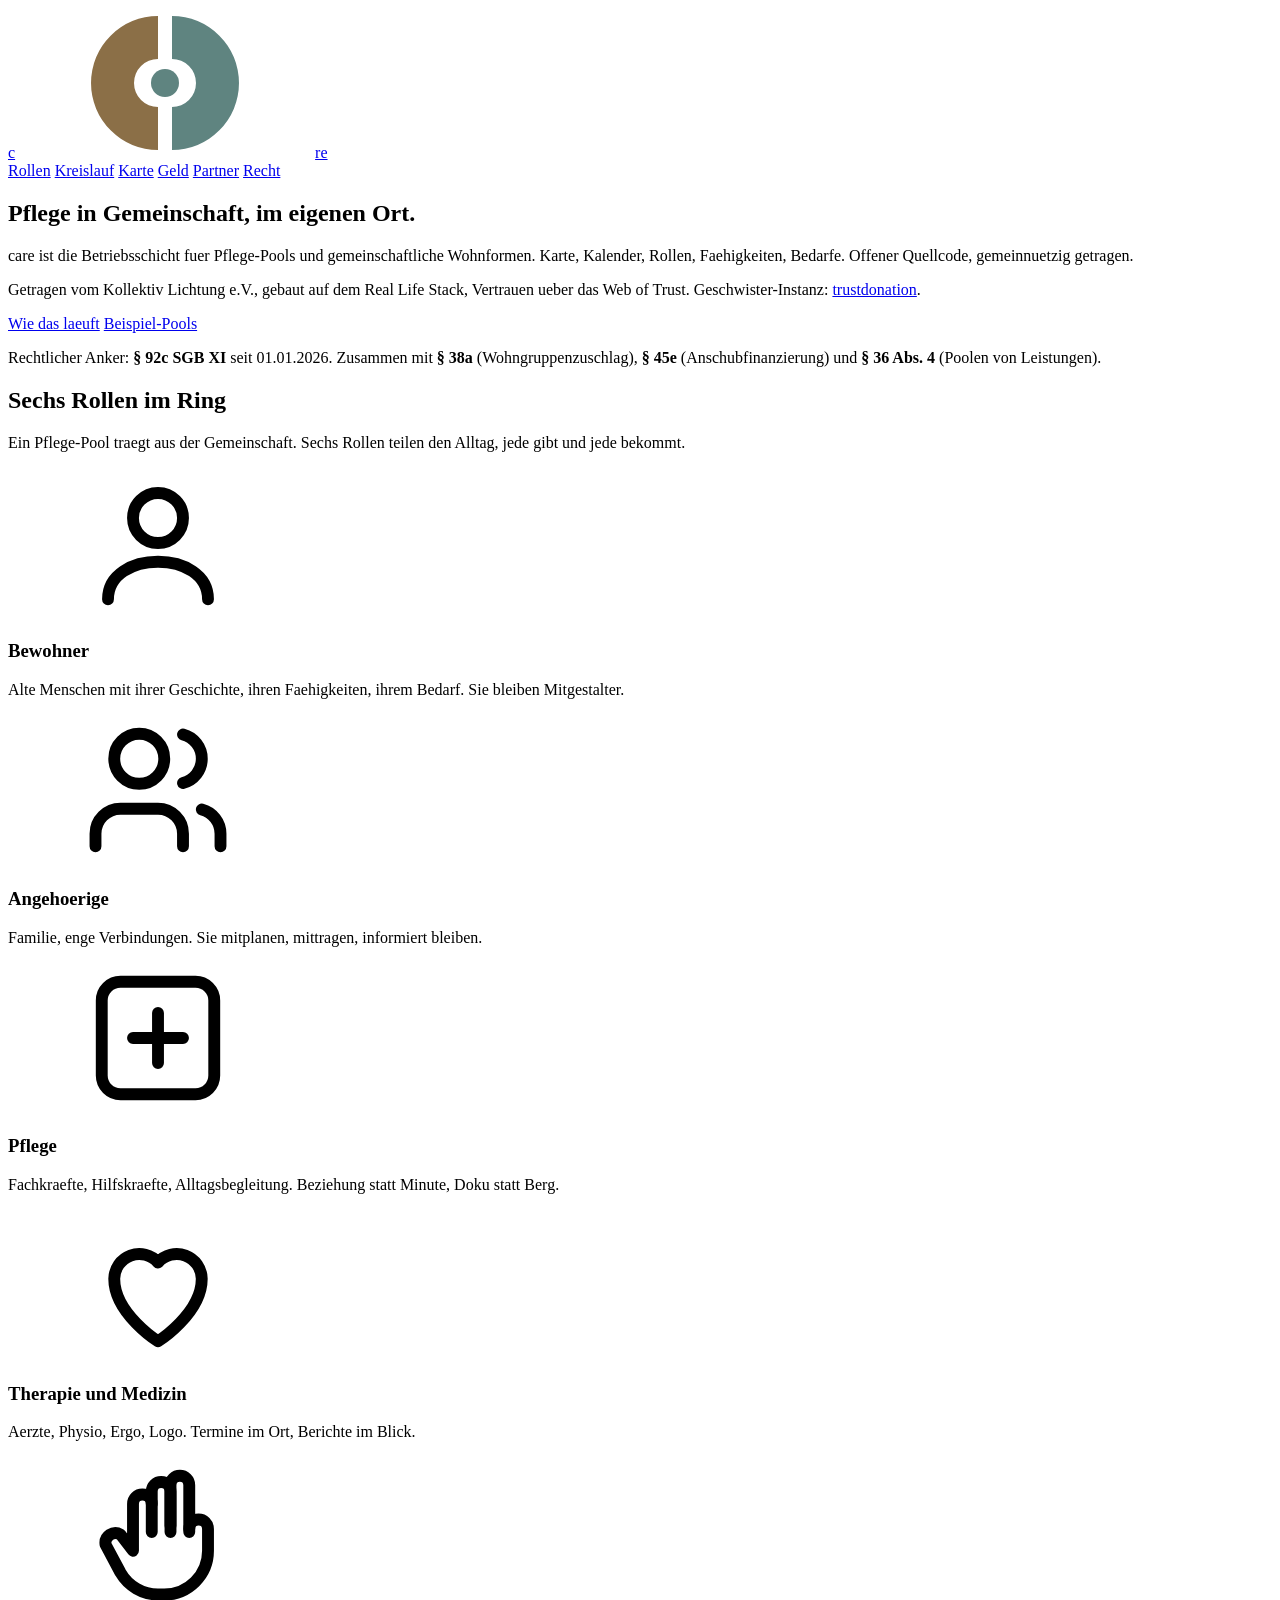
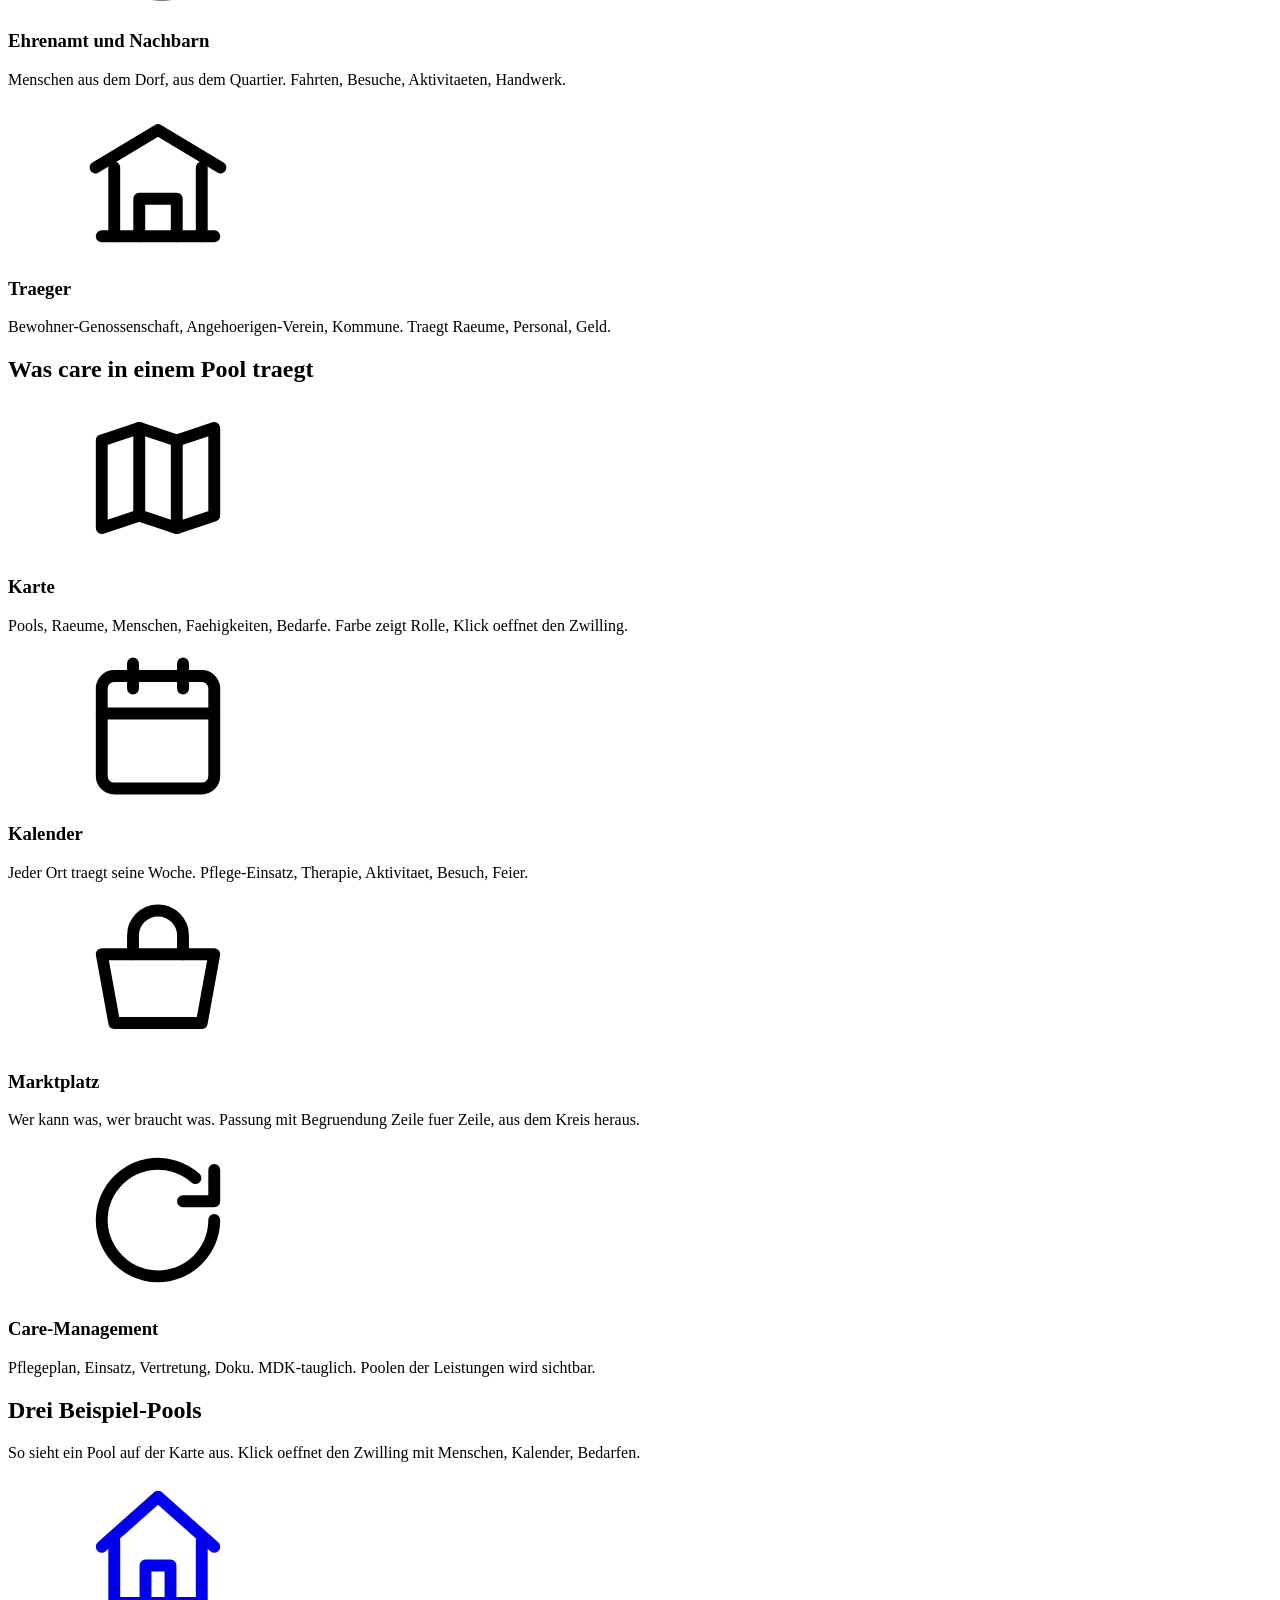
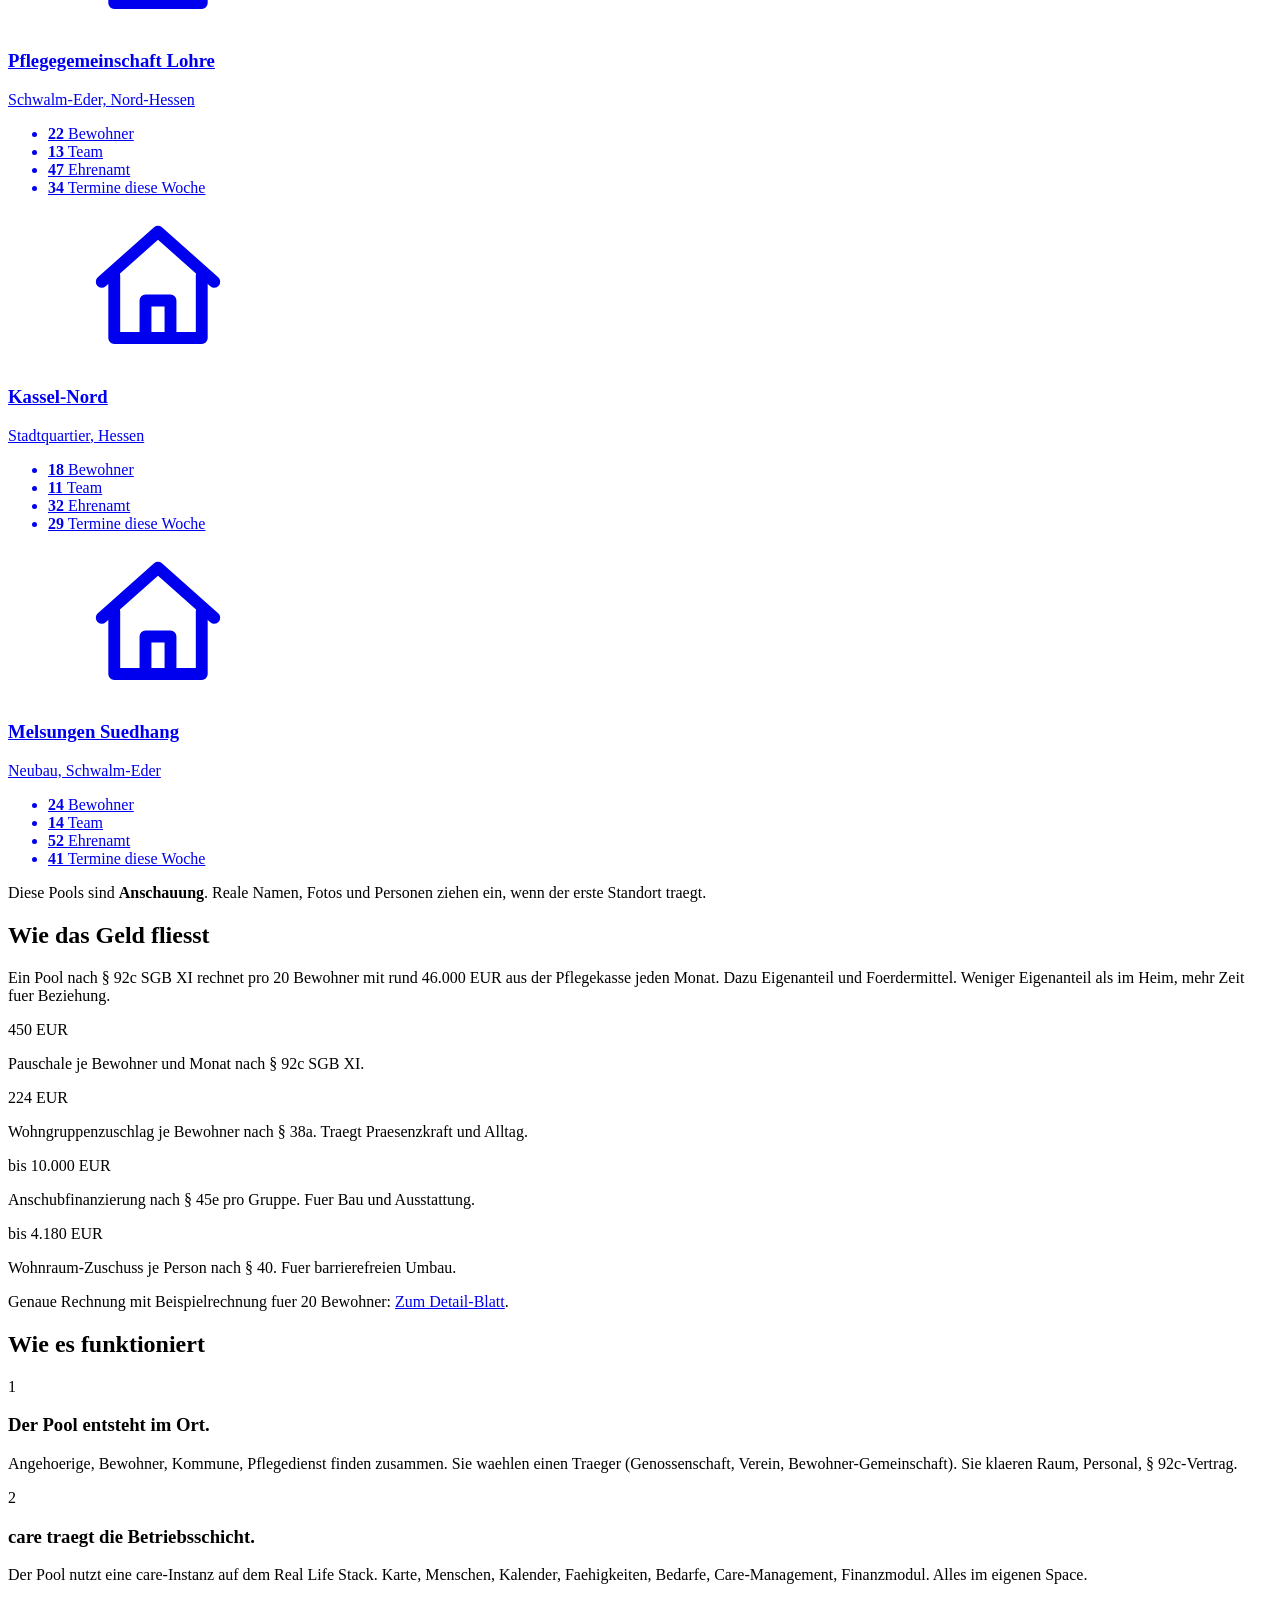
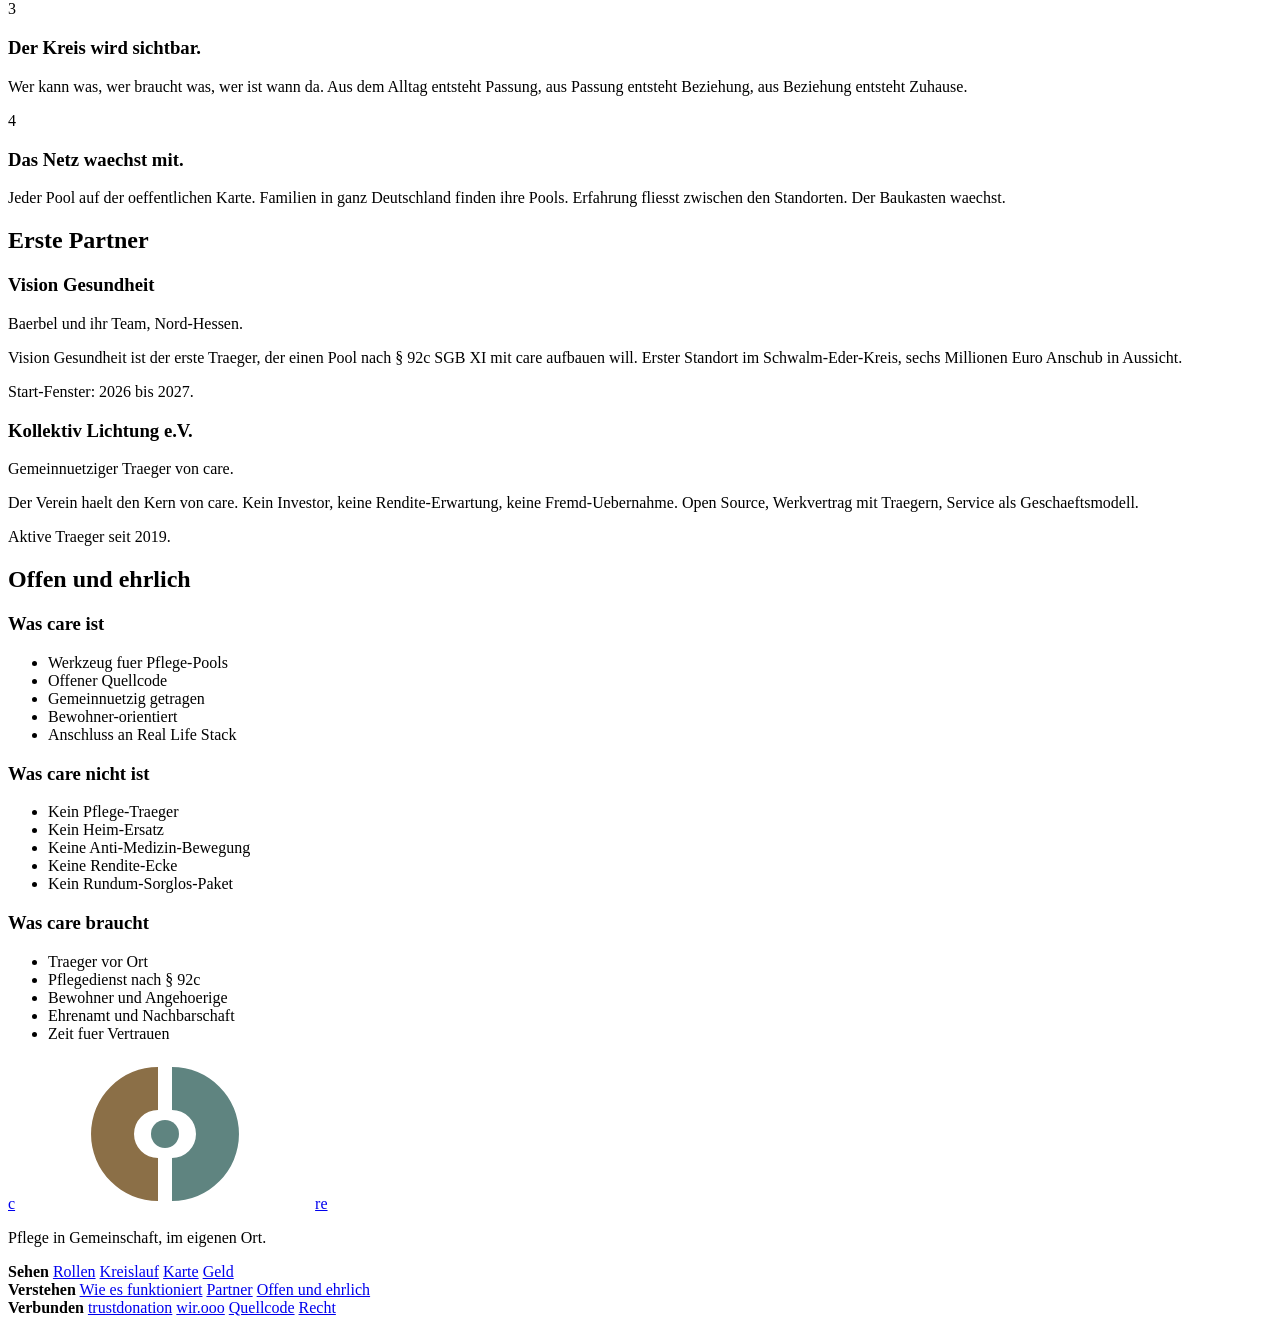
==== landing/index.html @ 4ef11a4c "care: Landing, Konzept-Anschluss, Docker-Setup fuer care.wir.ooo - Landing von trustdonation geklont" ====
<!doctype html>
<html lang="de">
<head>
<meta charset="utf-8">
<meta name="viewport" content="width=device-width, initial-scale=1">
<title>care — Pflege in Gemeinschaft, im eigenen Ort.</title>
<meta name="description" content="care ist die Betriebsschicht fuer Pflege-Pools und gemeinschaftliche Wohnformen. Karte, Kalender, Rollen, Faehigkeiten, Bedarfe. Offener Quellcode, gemeinnuetzig getragen.">
<link rel="icon" href="/branding/favicon.svg" type="image/svg+xml">
<link rel="stylesheet" href="/site.css">
<script>
  try {
    var w = localStorage.getItem("rls-theme")
    if (w === "dark" || w === "light") document.documentElement.dataset.theme = w
  } catch (e) {}
</script>
<meta property="og:type" content="website">
<meta property="og:locale" content="de_DE">
<meta property="og:url" content="https://care.wir.ooo">
<meta property="og:site_name" content="care">
<meta property="og:title" content="care — Pflege in Gemeinschaft, im eigenen Ort.">
<meta property="og:description" content="Die Betriebsschicht fuer Pflege-Pools und gemeinschaftliche Wohnformen. Getragen vom Kollektiv Lichtung e.V.">
<meta property="og:image" content="https://care.wir.ooo/og.png">
<meta name="twitter:card" content="summary_large_image">
</head>

<body data-seite="">

<svg width="0" height="0" style="position:absolute" aria-hidden="true">
  <defs>
    <symbol viewBox="0 0 150 150" id="signet">
      <path style="fill:var(--gruen,#8B6F47)" d="M 68 8 A 67 67 0 0 0 68 142 L 68 99 A 24 24 0 0 1 68 51 Z"></path>
      <path style="fill:var(--gold,#5F8480)" d="M 82 8 A 67 67 0 0 1 82 142 L 82 99 A 24 24 0 0 0 82 51 Z"></path>
      <circle style="fill:var(--gold,#5F8480)" cx="75" cy="75" r="14"></circle>
    </symbol>
    <symbol viewBox="0 0 24 24" id="i-haus" fill="none" stroke="currentColor" stroke-width="1.9" stroke-linecap="round" stroke-linejoin="round"><path d="m3 11 9-8 9 8"></path><path d="M5 10v10h14V10"></path><path d="M10 20v-6h4v6"></path></symbol>
    <symbol viewBox="0 0 24 24" id="i-bewohner" fill="none" stroke="currentColor" stroke-width="1.9" stroke-linecap="round" stroke-linejoin="round"><circle cx="12" cy="8" r="4"></circle><path d="M4 21c0-4 4-6 8-6s8 2 8 6"></path></symbol>
    <symbol viewBox="0 0 24 24" id="i-angehoerige" fill="none" stroke="currentColor" stroke-width="1.9" stroke-linecap="round" stroke-linejoin="round"><path d="M16 21v-2a4 4 0 0 0-4-4H6a4 4 0 0 0-4 4v2"></path><circle cx="9" cy="7" r="4"></circle><path d="M22 21v-2a4 4 0 0 0-3-3.87"></path><path d="M16 3.13a4 4 0 0 1 0 7.75"></path></symbol>
    <symbol viewBox="0 0 24 24" id="i-pflege" fill="none" stroke="currentColor" stroke-width="1.9" stroke-linecap="round" stroke-linejoin="round"><path d="M12 8v8M8 12h8"></path><rect x="3" y="3" width="18" height="18" rx="3"></rect></symbol>
    <symbol viewBox="0 0 24 24" id="i-therapie" fill="none" stroke="currentColor" stroke-width="1.9" stroke-linecap="round" stroke-linejoin="round"><path d="M12 21s-7-4.4-7-10a4 4 0 0 1 7-2.6A4 4 0 0 1 19 11c0 5.6-7 10-7 10z"></path></symbol>
    <symbol viewBox="0 0 24 24" id="i-ehrenamt" fill="none" stroke="currentColor" stroke-width="1.9" stroke-linecap="round" stroke-linejoin="round"><path d="M11 12V5.5a1.5 1.5 0 0 1 3 0V12"></path><path d="M14 11V4.5a1.5 1.5 0 0 1 3 0V12"></path><path d="M17 11.5a1.5 1.5 0 0 1 3 0V15a7 7 0 0 1-7 7h-1a7 7 0 0 1-6-3.5L3.6 14A1.6 1.6 0 0 1 6 12.4l2 2.6V7.5a1.5 1.5 0 0 1 3 0"></path></symbol>
    <symbol viewBox="0 0 24 24" id="i-traeger" fill="none" stroke="currentColor" stroke-width="1.9" stroke-linecap="round" stroke-linejoin="round"><path d="M3 21h18"></path><path d="M5 21V10M19 21V10M9 21v-6h6v6"></path><path d="m2 10 10-6 10 6"></path></symbol>
    <symbol viewBox="0 0 24 24" id="i-karte" fill="none" stroke="currentColor" stroke-width="1.9" stroke-linecap="round" stroke-linejoin="round"><path d="M9 4 3 6v14l6-2 6 2 6-2V4l-6 2z"></path><path d="M9 4v14M15 6v14"></path></symbol>
    <symbol viewBox="0 0 24 24" id="i-kalender" fill="none" stroke="currentColor" stroke-width="1.9" stroke-linecap="round" stroke-linejoin="round"><rect x="3" y="4" width="18" height="18" rx="2"></rect><path d="M16 2v4M8 2v4M3 10h18"></path></symbol>
    <symbol viewBox="0 0 24 24" id="i-markt" fill="none" stroke="currentColor" stroke-width="1.9" stroke-linecap="round" stroke-linejoin="round"><path d="M3 9h18l-2 11H5z"></path><path d="M8 9V6a4 4 0 0 1 8 0v3"></path></symbol>
    <symbol viewBox="0 0 24 24" id="i-kreis" fill="none" stroke="currentColor" stroke-width="1.9" stroke-linecap="round" stroke-linejoin="round"><path d="M21 12a9 9 0 1 1-3-6.7"></path><path d="M21 4v5h-5"></path></symbol>
    <symbol viewBox="0 0 24 24" id="i-git" fill="none" stroke="currentColor" stroke-width="1.9" stroke-linecap="round" stroke-linejoin="round"><circle cx="18" cy="18" r="3"></circle><circle cx="6" cy="6" r="3"></circle><path d="M6 21V9a9 9 0 0 0 9 9"></path></symbol>
    <symbol viewBox="0 0 24 24" id="i-info" fill="none" stroke="currentColor" stroke-width="1.9" stroke-linecap="round" stroke-linejoin="round"><circle cx="12" cy="12" r="10"></circle><path d="M12 16v-4M12 8h.01"></path></symbol>
    <symbol viewBox="0 0 24 24" id="i-check" fill="none" stroke="currentColor" stroke-width="2.4" stroke-linecap="round" stroke-linejoin="round"><path d="m5 12 5 5L20 7"></path></symbol>
    <symbol viewBox="0 0 24 24" id="i-caret" fill="none" stroke="currentColor" stroke-width="2.4" stroke-linecap="round" stroke-linejoin="round"><path d="m6 9 6 6 6-6"></path></symbol>
  </defs>
</svg>

<div class="nav">
  <div class="wrap nav-inner">
    <a class="brand" href="/" aria-label="care">c<svg class="signet" aria-hidden="true"><use href="#signet"></use></svg>re</a>
    <nav class="nav-links" aria-label="Hauptnavigation">
      <a href="#rollen">Rollen</a>
      <a href="/kreislauf/">Kreislauf</a>
      <a href="#karte">Karte</a>
      <a href="#geld">Geld</a>
      <a href="#partner">Partner</a>
      <a href="/recht/">Recht</a>
    </nav>
  </div>
</div>

<main>

<section class="hero">
  <div class="wrap">
    <h1>Pflege in Gemeinschaft, im eigenen Ort.</h1>
    <p class="lead">
      care ist die Betriebsschicht fuer Pflege-Pools und gemeinschaftliche Wohnformen.
      Karte, Kalender, Rollen, Faehigkeiten, Bedarfe. Offener Quellcode, gemeinnuetzig getragen.
    </p>
    <p class="lead-sub">
      Getragen vom Kollektiv Lichtung e.V., gebaut auf dem Real Life Stack, Vertrauen ueber das Web of Trust.
      Geschwister-Instanz: <a href="https://trustdonation.org">trustdonation</a>.
    </p>
    <div class="hero-cta">
      <a class="btn primary" href="#rollen">Wie das laeuft</a>
      <a class="btn ghost" href="#karte">Beispiel-Pools</a>
    </div>
    <p class="hero-note">
      Rechtlicher Anker: <b>§ 92c SGB XI</b> seit 01.01.2026. Zusammen mit <b>§ 38a</b> (Wohngruppenzuschlag),
      <b>§ 45e</b> (Anschubfinanzierung) und <b>§ 36 Abs. 4</b> (Poolen von Leistungen).
    </p>
  </div>
</section>

<section id="rollen" class="band-1">
  <div class="wrap">
    <h2>Sechs Rollen im Ring</h2>
    <p class="lead">
      Ein Pflege-Pool traegt aus der Gemeinschaft. Sechs Rollen teilen den Alltag, jede gibt und jede bekommt.
    </p>
    <div class="grid-6">
      <div class="card">
        <span class="ic"><svg><use href="#i-bewohner"></use></svg></span>
        <h3>Bewohner</h3>
        <p>Alte Menschen mit ihrer Geschichte, ihren Faehigkeiten, ihrem Bedarf. Sie bleiben Mitgestalter.</p>
      </div>
      <div class="card">
        <span class="ic"><svg><use href="#i-angehoerige"></use></svg></span>
        <h3>Angehoerige</h3>
        <p>Familie, enge Verbindungen. Sie mitplanen, mittragen, informiert bleiben.</p>
      </div>
      <div class="card">
        <span class="ic"><svg><use href="#i-pflege"></use></svg></span>
        <h3>Pflege</h3>
        <p>Fachkraefte, Hilfskraefte, Alltagsbegleitung. Beziehung statt Minute, Doku statt Berg.</p>
      </div>
      <div class="card">
        <span class="ic"><svg><use href="#i-therapie"></use></svg></span>
        <h3>Therapie und Medizin</h3>
        <p>Aerzte, Physio, Ergo, Logo. Termine im Ort, Berichte im Blick.</p>
      </div>
      <div class="card">
        <span class="ic"><svg><use href="#i-ehrenamt"></use></svg></span>
        <h3>Ehrenamt und Nachbarn</h3>
        <p>Menschen aus dem Dorf, aus dem Quartier. Fahrten, Besuche, Aktivitaeten, Handwerk.</p>
      </div>
      <div class="card">
        <span class="ic"><svg><use href="#i-traeger"></use></svg></span>
        <h3>Traeger</h3>
        <p>Bewohner-Genossenschaft, Angehoerigen-Verein, Kommune. Traegt Raeume, Personal, Geld.</p>
      </div>
    </div>
  </div>
</section>

<section id="was-care-macht" class="band-0">
  <div class="wrap">
    <h2>Was care in einem Pool traegt</h2>
    <div class="grid-4">
      <div class="feature">
        <span class="ic"><svg><use href="#i-karte"></use></svg></span>
        <h3>Karte</h3>
        <p>Pools, Raeume, Menschen, Faehigkeiten, Bedarfe. Farbe zeigt Rolle, Klick oeffnet den Zwilling.</p>
      </div>
      <div class="feature">
        <span class="ic"><svg><use href="#i-kalender"></use></svg></span>
        <h3>Kalender</h3>
        <p>Jeder Ort traegt seine Woche. Pflege-Einsatz, Therapie, Aktivitaet, Besuch, Feier.</p>
      </div>
      <div class="feature">
        <span class="ic"><svg><use href="#i-markt"></use></svg></span>
        <h3>Marktplatz</h3>
        <p>Wer kann was, wer braucht was. Passung mit Begruendung Zeile fuer Zeile, aus dem Kreis heraus.</p>
      </div>
      <div class="feature">
        <span class="ic"><svg><use href="#i-kreis"></use></svg></span>
        <h3>Care-Management</h3>
        <p>Pflegeplan, Einsatz, Vertretung, Doku. MDK-tauglich. Poolen der Leistungen wird sichtbar.</p>
      </div>
    </div>
  </div>
</section>

<section id="karte" class="band-2">
  <div class="wrap">
    <h2>Drei Beispiel-Pools</h2>
    <p class="lead">
      So sieht ein Pool auf der Karte aus. Klick oeffnet den Zwilling mit Menschen, Kalender, Bedarfen.
    </p>
    <div class="grid-3">
      <a class="pool" href="/pools/lohre.html">
        <div class="pool-hd">
          <span class="ic"><svg><use href="#i-haus"></use></svg></span>
          <h3>Pflegegemeinschaft Lohre</h3>
        </div>
        <p class="pool-loc">Schwalm-Eder, Nord-Hessen</p>
        <ul class="pool-stats">
          <li><b>22</b> Bewohner</li>
          <li><b>13</b> Team</li>
          <li><b>47</b> Ehrenamt</li>
          <li><b>34</b> Termine diese Woche</li>
        </ul>
      </a>
      <a class="pool" href="/pools/kassel-nord.html">
        <div class="pool-hd">
          <span class="ic"><svg><use href="#i-haus"></use></svg></span>
          <h3>Kassel-Nord</h3>
        </div>
        <p class="pool-loc">Stadtquartier, Hessen</p>
        <ul class="pool-stats">
          <li><b>18</b> Bewohner</li>
          <li><b>11</b> Team</li>
          <li><b>32</b> Ehrenamt</li>
          <li><b>29</b> Termine diese Woche</li>
        </ul>
      </a>
      <a class="pool" href="/pools/melsungen-suedhang.html">
        <div class="pool-hd">
          <span class="ic"><svg><use href="#i-haus"></use></svg></span>
          <h3>Melsungen Suedhang</h3>
        </div>
        <p class="pool-loc">Neubau, Schwalm-Eder</p>
        <ul class="pool-stats">
          <li><b>24</b> Bewohner</li>
          <li><b>14</b> Team</li>
          <li><b>52</b> Ehrenamt</li>
          <li><b>41</b> Termine diese Woche</li>
        </ul>
      </a>
    </div>
    <p class="hint">
      Diese Pools sind <b>Anschauung</b>. Reale Namen, Fotos und Personen ziehen ein, wenn der erste Standort traegt.
    </p>
  </div>
</section>

<section id="geld" class="band-1">
  <div class="wrap">
    <h2>Wie das Geld fliesst</h2>
    <p class="lead">
      Ein Pool nach § 92c SGB XI rechnet pro 20 Bewohner mit rund 46.000 EUR aus der Pflegekasse
      jeden Monat. Dazu Eigenanteil und Foerdermittel. Weniger Eigenanteil als im Heim, mehr Zeit fuer Beziehung.
    </p>
    <div class="grid-4">
      <div class="stat">
        <span class="num">450 EUR</span>
        <p>Pauschale je Bewohner und Monat nach § 92c SGB XI.</p>
      </div>
      <div class="stat">
        <span class="num">224 EUR</span>
        <p>Wohngruppenzuschlag je Bewohner nach § 38a. Traegt Praesenzkraft und Alltag.</p>
      </div>
      <div class="stat">
        <span class="num">bis 10.000 EUR</span>
        <p>Anschubfinanzierung nach § 45e pro Gruppe. Fuer Bau und Ausstattung.</p>
      </div>
      <div class="stat">
        <span class="num">bis 4.180 EUR</span>
        <p>Wohnraum-Zuschuss je Person nach § 40. Fuer barrierefreien Umbau.</p>
      </div>
    </div>
    <p class="hint">
      Genaue Rechnung mit Beispielrechnung fuer 20 Bewohner:
      <a href="/geld/">Zum Detail-Blatt</a>.
    </p>
  </div>
</section>

<section id="wie" class="band-0">
  <div class="wrap">
    <h2>Wie es funktioniert</h2>
    <div class="steps">
      <div class="step">
        <span class="step-num">1</span>
        <h3>Der Pool entsteht im Ort.</h3>
        <p>
          Angehoerige, Bewohner, Kommune, Pflegedienst finden zusammen. Sie waehlen einen Traeger
          (Genossenschaft, Verein, Bewohner-Gemeinschaft). Sie klaeren Raum, Personal, § 92c-Vertrag.
        </p>
      </div>
      <div class="step">
        <span class="step-num">2</span>
        <h3>care traegt die Betriebsschicht.</h3>
        <p>
          Der Pool nutzt eine care-Instanz auf dem Real Life Stack. Karte, Menschen, Kalender,
          Faehigkeiten, Bedarfe, Care-Management, Finanzmodul. Alles im eigenen Space.
        </p>
      </div>
      <div class="step">
        <span class="step-num">3</span>
        <h3>Der Kreis wird sichtbar.</h3>
        <p>
          Wer kann was, wer braucht was, wer ist wann da. Aus dem Alltag entsteht Passung, aus Passung
          entsteht Beziehung, aus Beziehung entsteht Zuhause.
        </p>
      </div>
      <div class="step">
        <span class="step-num">4</span>
        <h3>Das Netz waechst mit.</h3>
        <p>
          Jeder Pool auf der oeffentlichen Karte. Familien in ganz Deutschland finden ihre Pools.
          Erfahrung fliesst zwischen den Standorten. Der Baukasten waechst.
        </p>
      </div>
    </div>
  </div>
</section>

<section id="partner" class="band-2">
  <div class="wrap">
    <h2>Erste Partner</h2>
    <div class="grid-2">
      <div class="partner">
        <h3>Vision Gesundheit</h3>
        <p class="partner-who">Baerbel und ihr Team, Nord-Hessen.</p>
        <p>
          Vision Gesundheit ist der erste Traeger, der einen Pool nach § 92c SGB XI mit care aufbauen will.
          Erster Standort im Schwalm-Eder-Kreis, sechs Millionen Euro Anschub in Aussicht.
        </p>
        <p class="partner-when">Start-Fenster: 2026 bis 2027.</p>
      </div>
      <div class="partner">
        <h3>Kollektiv Lichtung e.V.</h3>
        <p class="partner-who">Gemeinnuetziger Traeger von care.</p>
        <p>
          Der Verein haelt den Kern von care. Kein Investor, keine Rendite-Erwartung, keine Fremd-Uebernahme.
          Open Source, Werkvertrag mit Traegern, Service als Geschaeftsmodell.
        </p>
        <p class="partner-when">Aktive Traeger seit 2019.</p>
      </div>
    </div>
  </div>
</section>

<section id="offen" class="band-1">
  <div class="wrap">
    <h2>Offen und ehrlich</h2>
    <div class="grid-3">
      <div class="open">
        <h3>Was care ist</h3>
        <ul>
          <li>Werkzeug fuer Pflege-Pools</li>
          <li>Offener Quellcode</li>
          <li>Gemeinnuetzig getragen</li>
          <li>Bewohner-orientiert</li>
          <li>Anschluss an Real Life Stack</li>
        </ul>
      </div>
      <div class="open">
        <h3>Was care nicht ist</h3>
        <ul>
          <li>Kein Pflege-Traeger</li>
          <li>Kein Heim-Ersatz</li>
          <li>Keine Anti-Medizin-Bewegung</li>
          <li>Keine Rendite-Ecke</li>
          <li>Kein Rundum-Sorglos-Paket</li>
        </ul>
      </div>
      <div class="open">
        <h3>Was care braucht</h3>
        <ul>
          <li>Traeger vor Ort</li>
          <li>Pflegedienst nach § 92c</li>
          <li>Bewohner und Angehoerige</li>
          <li>Ehrenamt und Nachbarschaft</li>
          <li>Zeit fuer Vertrauen</li>
        </ul>
      </div>
    </div>
  </div>
</section>

<footer class="site-foot">
  <div class="wrap foot-inner">
    <div class="foot-brand">
      <a class="brand" href="/" aria-label="care">c<svg class="signet" aria-hidden="true"><use href="#signet"></use></svg>re</a>
      <p>Pflege in Gemeinschaft, im eigenen Ort.</p>
    </div>
    <div class="foot-links">
      <div>
        <b>Sehen</b>
        <a href="#rollen">Rollen</a>
        <a href="/kreislauf/">Kreislauf</a>
        <a href="#karte">Karte</a>
        <a href="#geld">Geld</a>
      </div>
      <div>
        <b>Verstehen</b>
        <a href="#wie">Wie es funktioniert</a>
        <a href="#partner">Partner</a>
        <a href="#offen">Offen und ehrlich</a>
      </div>
      <div>
        <b>Verbunden</b>
        <a href="https://trustdonation.org">trustdonation</a>
        <a href="https://wir.ooo">wir.ooo</a>
        <a href="https://github.com/lichtungooo/care">Quellcode</a>
        <a href="/recht/">Recht</a>
      </div>
    </div>
  </div>
</footer>

</main>

<script src="/site.js" defer></script>
</body>
</html>
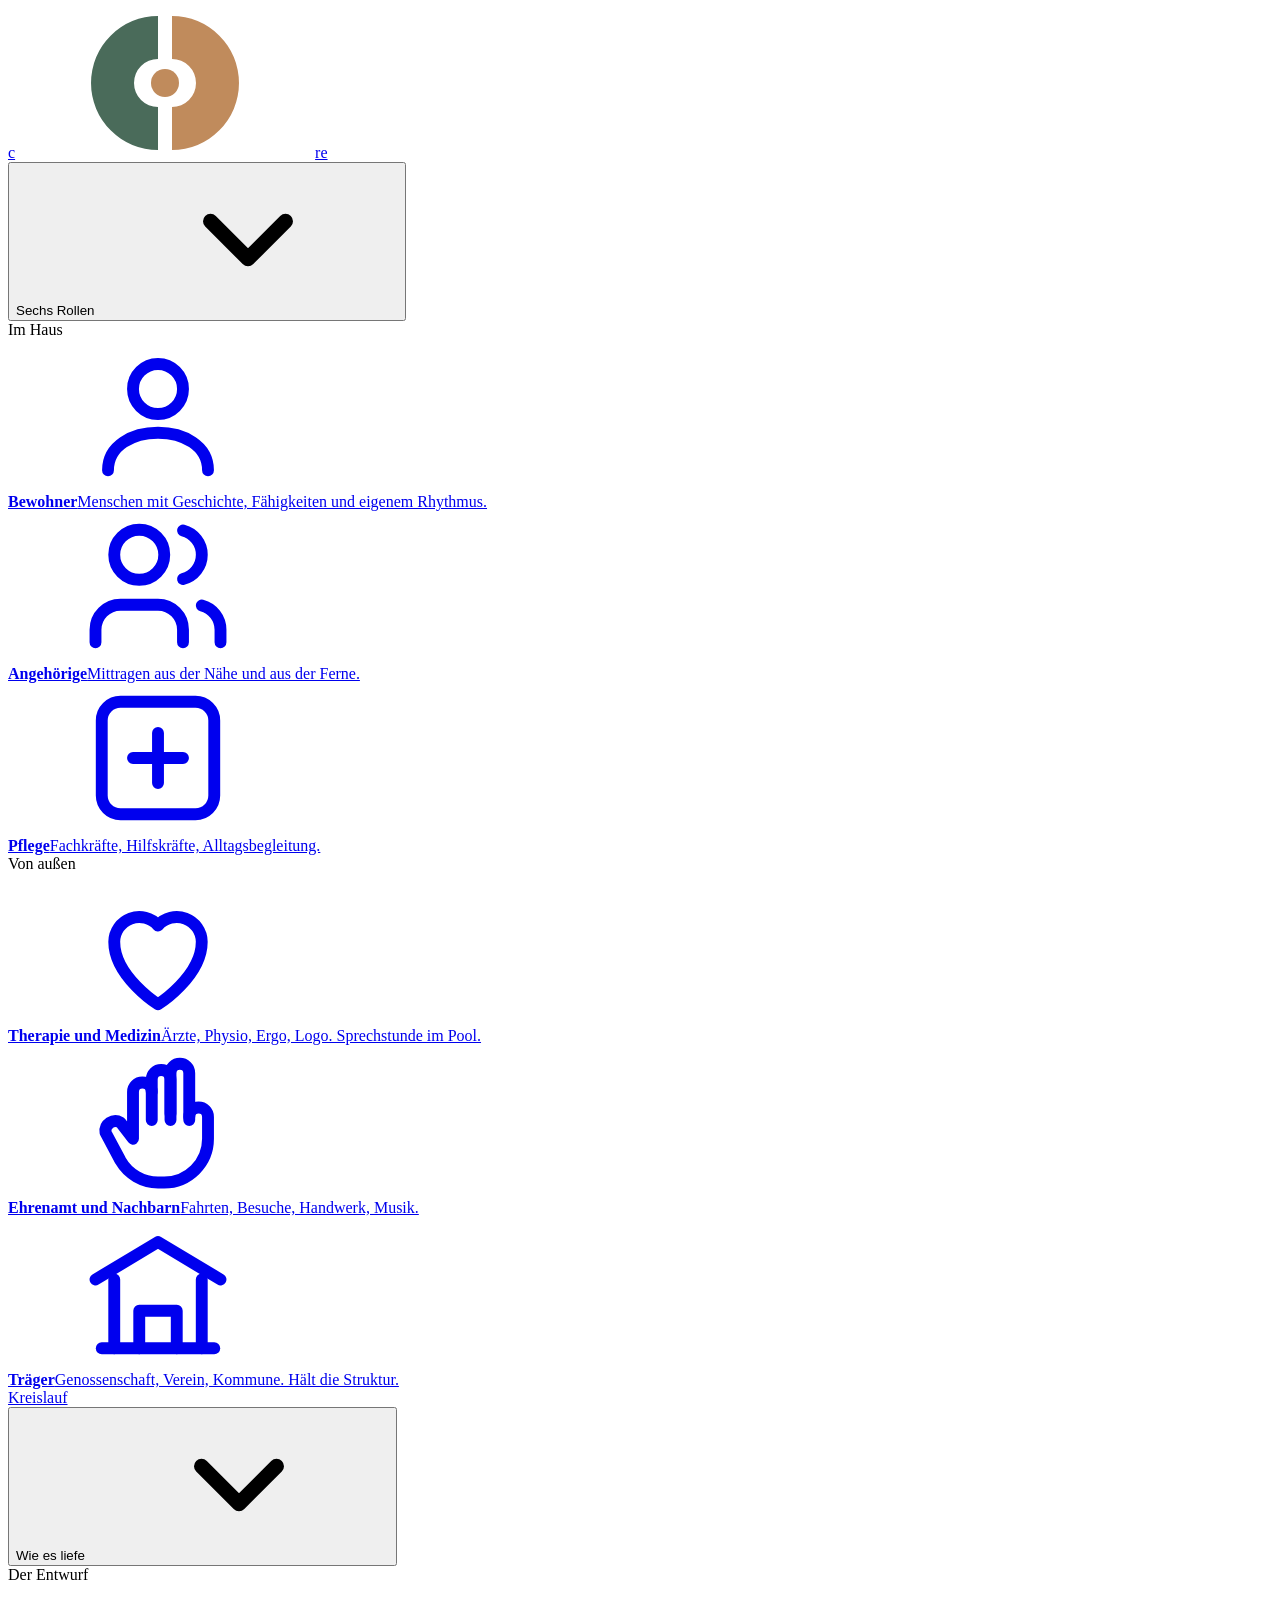
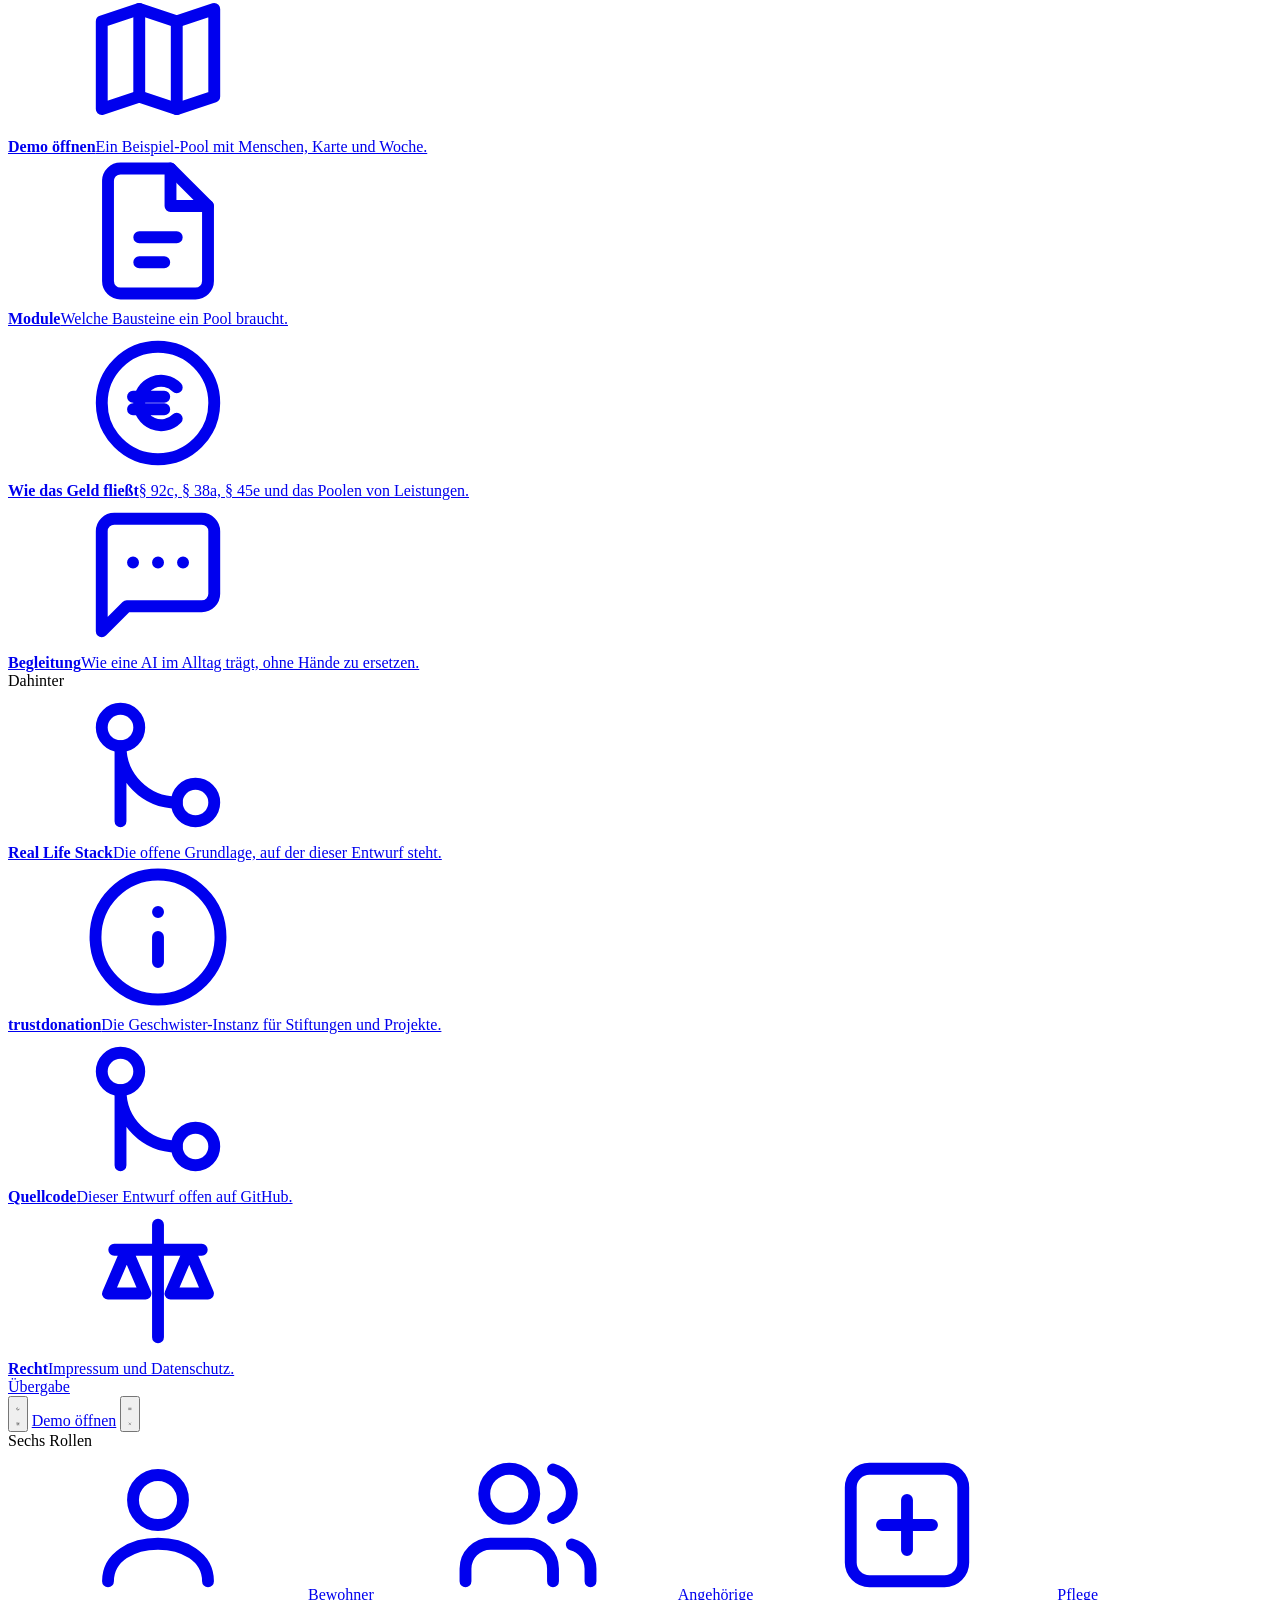
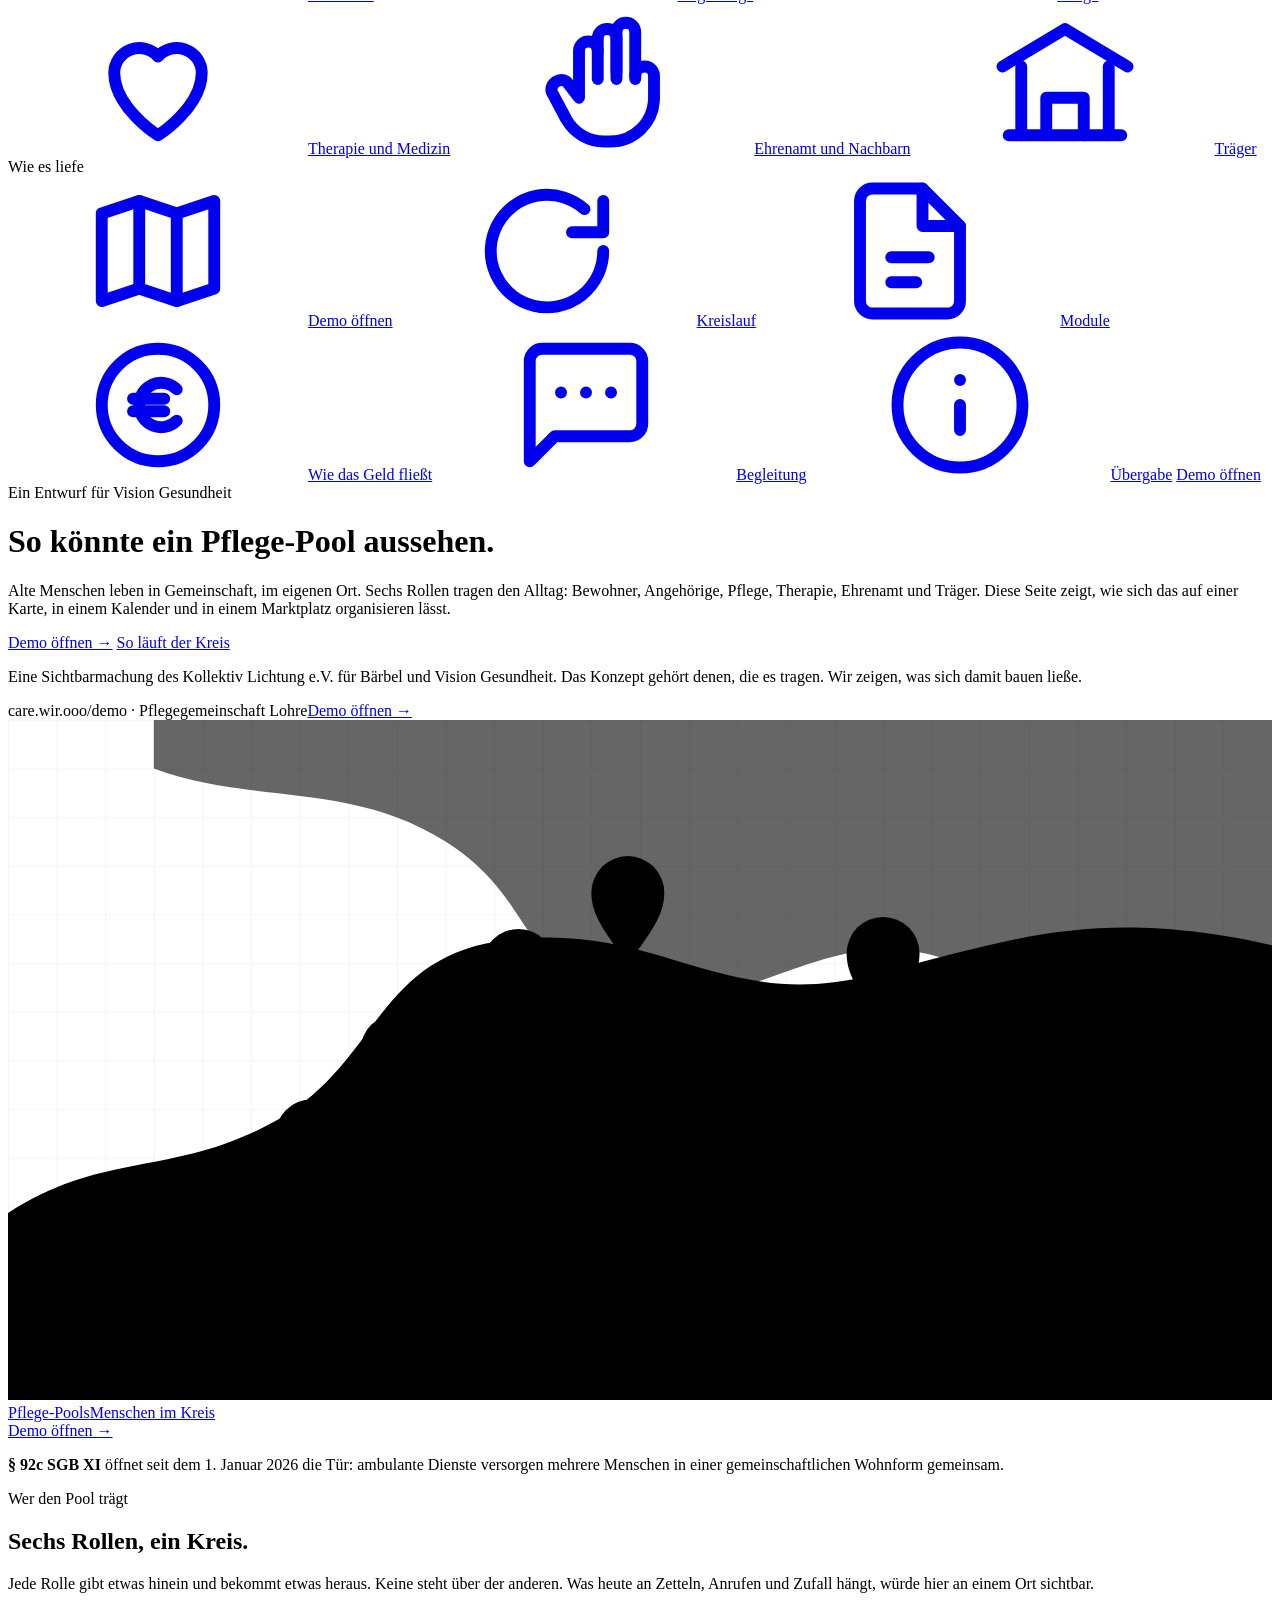
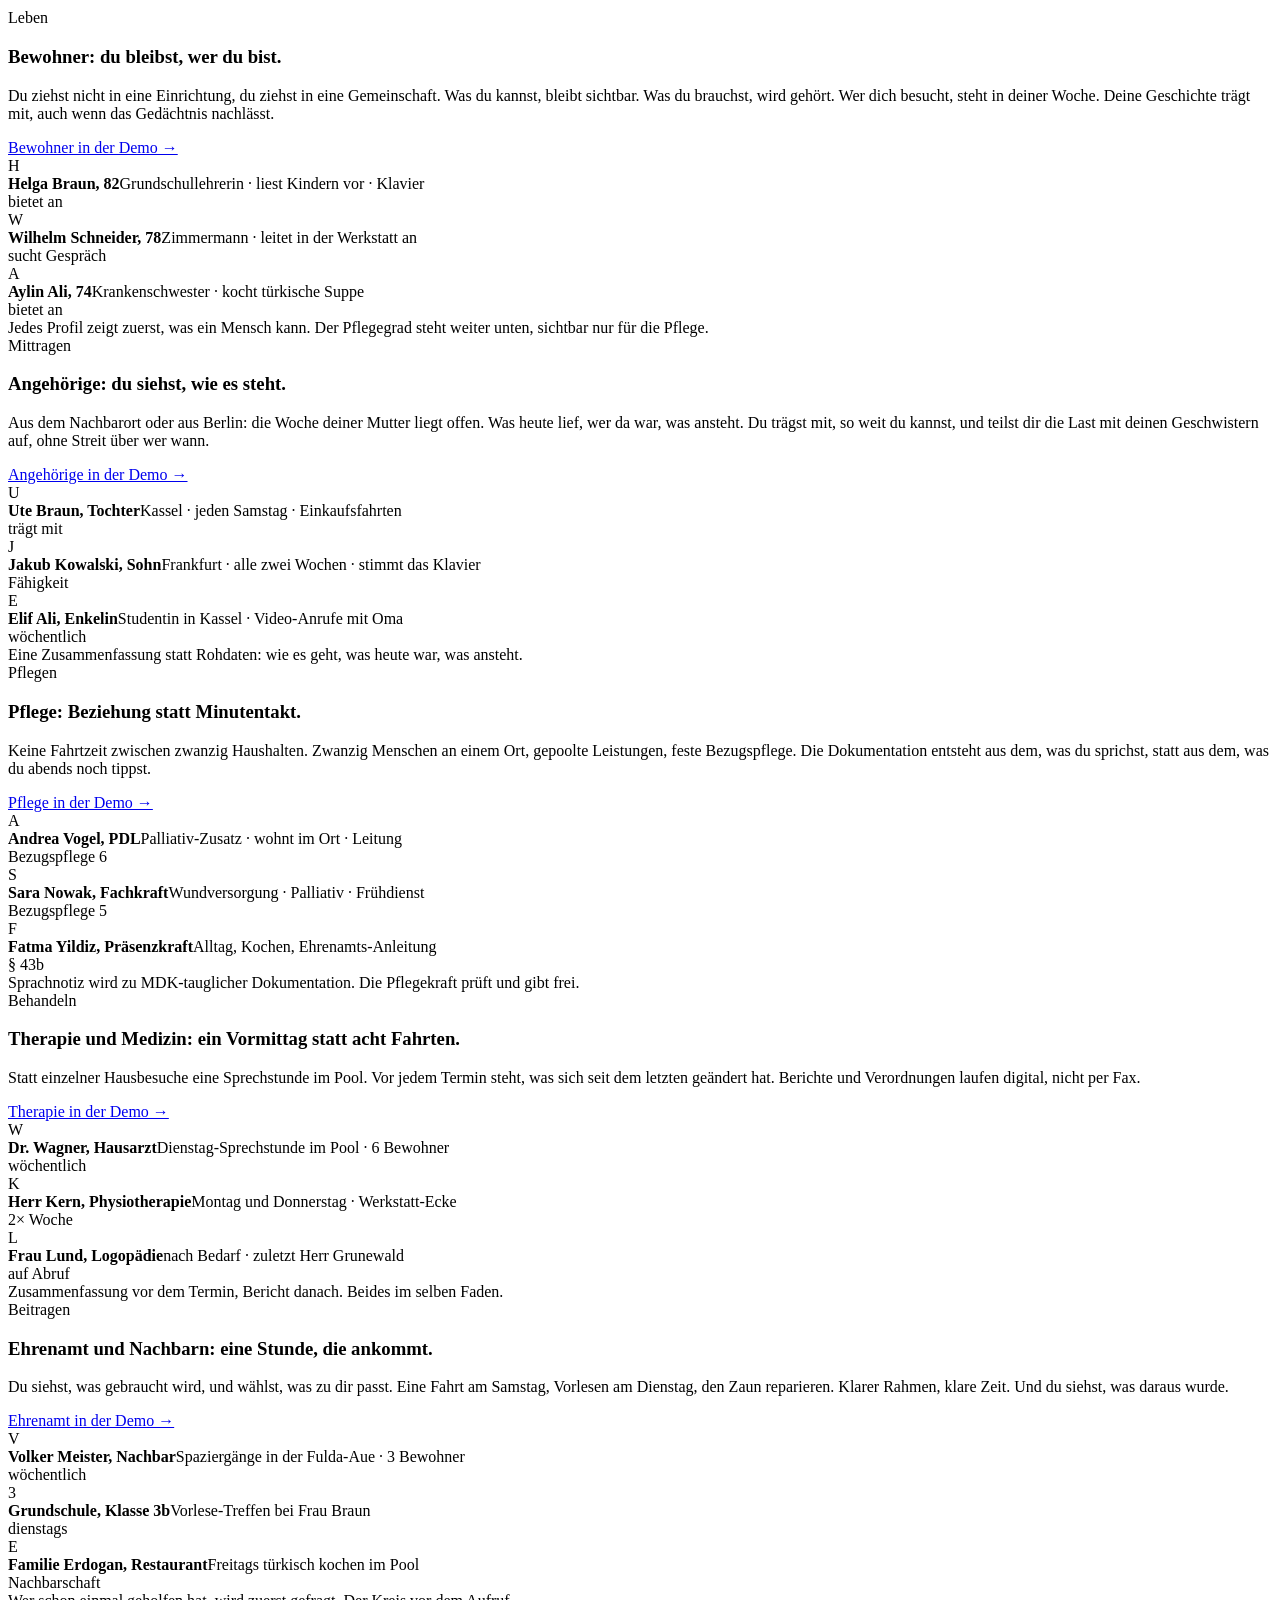
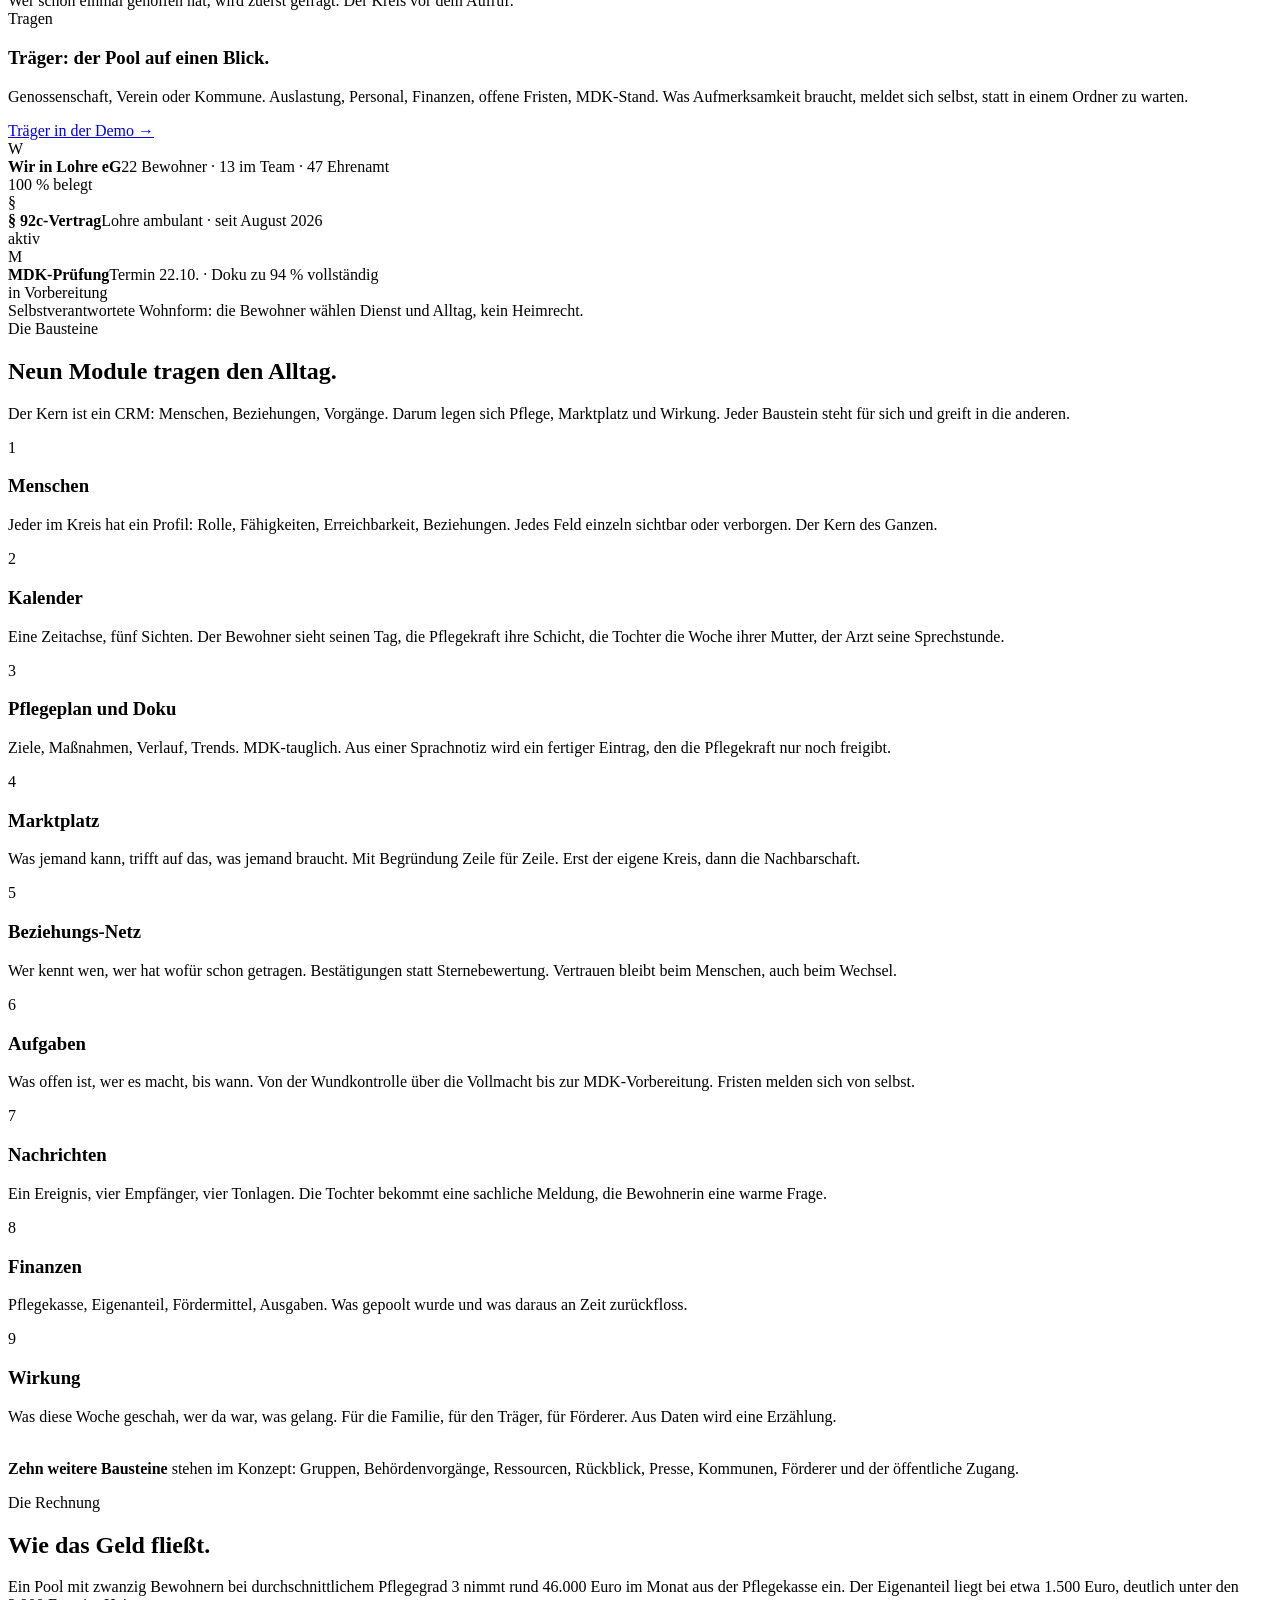
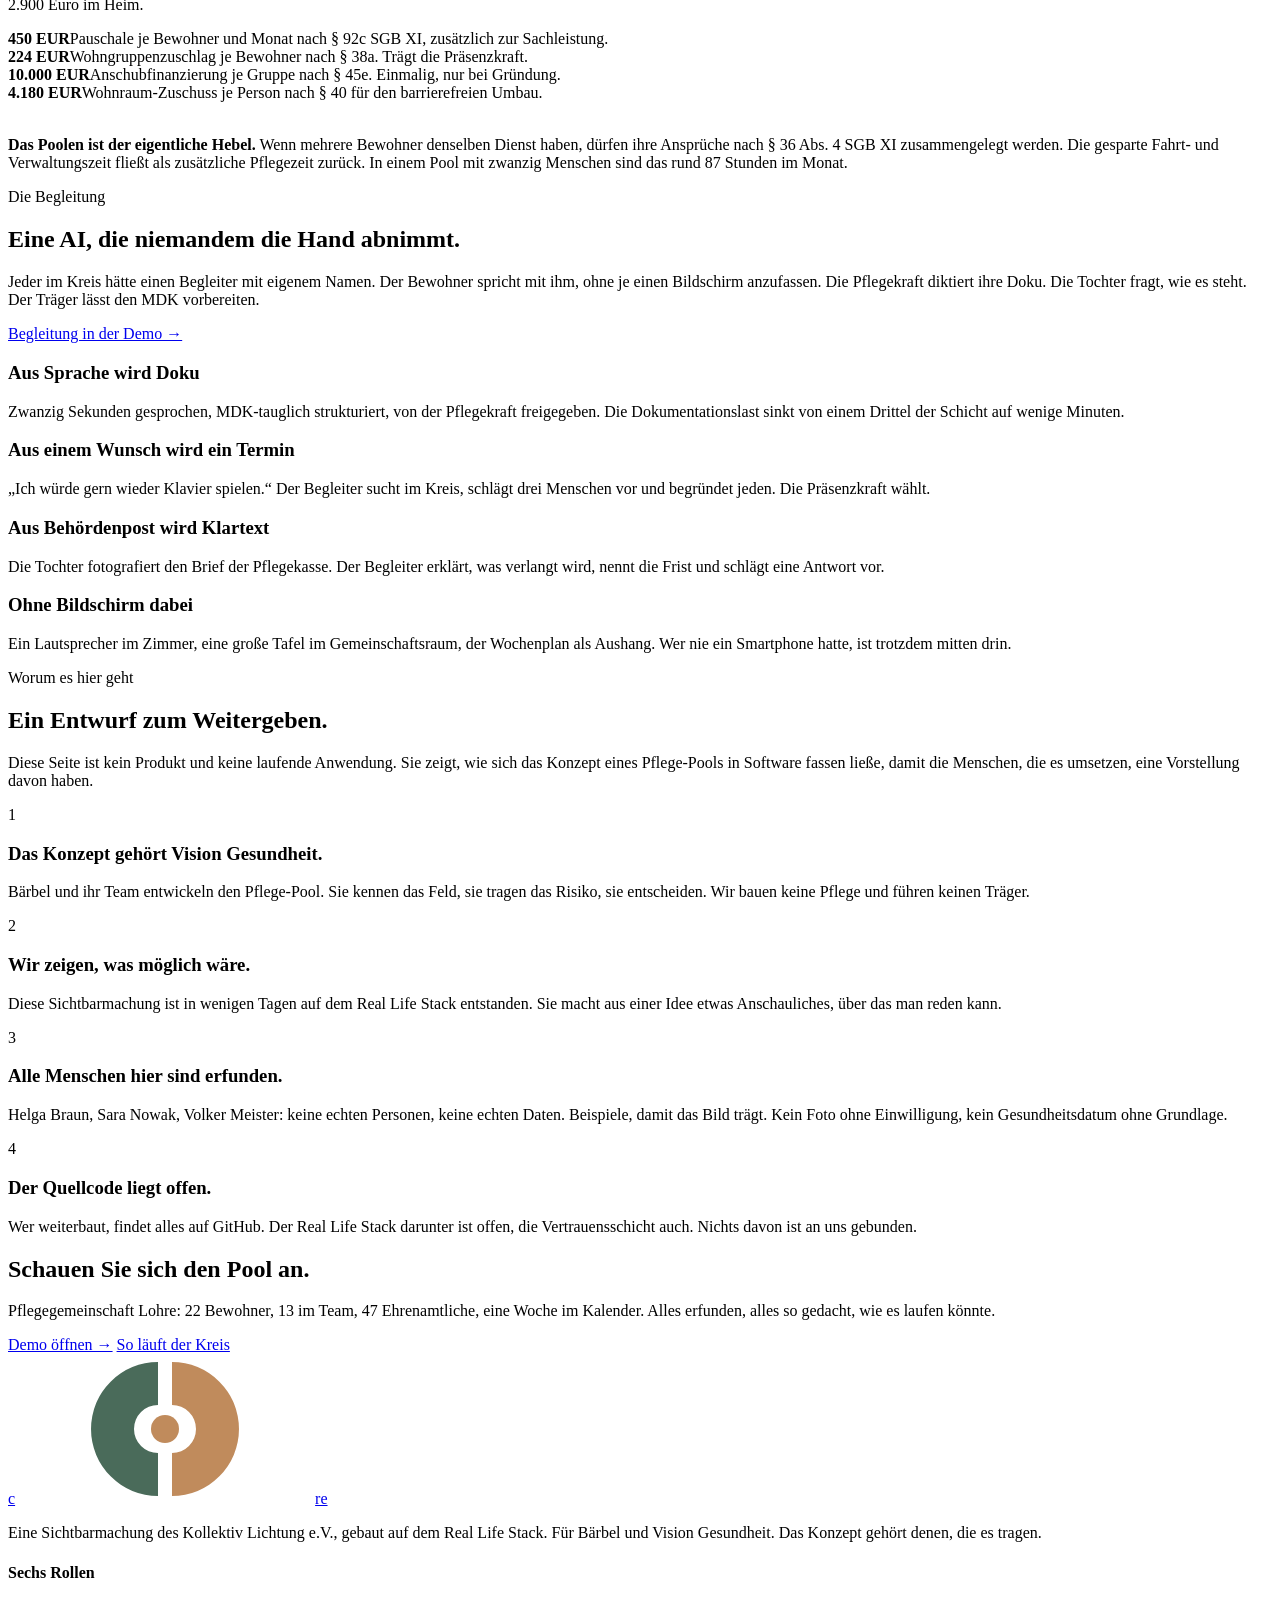
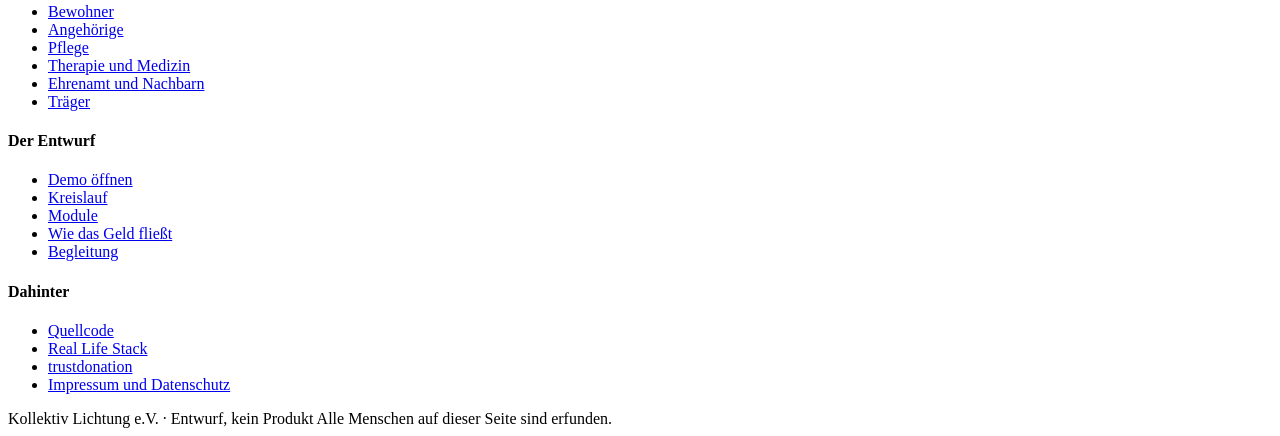
==== commit 7158c409: "Landing nach trustdonation-Muster, ruhige Pflege-Palette, Demo-App Framing korrigiert: care ist eine" ====
--- a/landing/index.html
+++ b/landing/index.html
@@ -3,13 +3,13 @@
 <head>
 <meta charset="utf-8">
 <meta name="viewport" content="width=device-width, initial-scale=1">
-<title>care — Pflege in Gemeinschaft, im eigenen Ort.</title>
-<meta name="description" content="care ist die Betriebsschicht fuer Pflege-Pools und gemeinschaftliche Wohnformen. Karte, Kalender, Rollen, Faehigkeiten, Bedarfe. Offener Quellcode, gemeinnuetzig getragen.">
+<title>care — So könnte ein Pflege-Pool aussehen</title>
+<meta name="description" content="Ein Entwurf für Vision Gesundheit. Sechs Rollen, eine Karte, ein Kalender. Wie sich ein Pflege-Pool nach § 92c SGB XI organisieren lässt. Gebaut auf dem Real Life Stack.">
 <link rel="icon" href="/branding/favicon.svg" type="image/svg+xml">
 <link rel="stylesheet" href="/site.css">
 <script>
   try {
-    var w = localStorage.getItem("rls-theme")
+    var w = localStorage.getItem("care-theme")
     if (w === "dark" || w === "light") document.documentElement.dataset.theme = w
   } catch (e) {}
 </script>
@@ -17,9 +17,8 @@
 <meta property="og:locale" content="de_DE">
 <meta property="og:url" content="https://care.wir.ooo">
 <meta property="og:site_name" content="care">
-<meta property="og:title" content="care — Pflege in Gemeinschaft, im eigenen Ort.">
-<meta property="og:description" content="Die Betriebsschicht fuer Pflege-Pools und gemeinschaftliche Wohnformen. Getragen vom Kollektiv Lichtung e.V.">
-<meta property="og:image" content="https://care.wir.ooo/og.png">
+<meta property="og:title" content="care — So könnte ein Pflege-Pool aussehen">
+<meta property="og:description" content="Ein Entwurf für Vision Gesundheit. Sechs Rollen, eine Karte, ein Kalender.">
 <meta name="twitter:card" content="summary_large_image">
 </head>
 
@@ -27,14 +26,9 @@
 
 <svg width="0" height="0" style="position:absolute" aria-hidden="true">
   <defs>
-    <symbol viewBox="0 0 150 150" id="signet">
-      <path style="fill:var(--gruen,#8B6F47)" d="M 68 8 A 67 67 0 0 0 68 142 L 68 99 A 24 24 0 0 1 68 51 Z"></path>
-      <path style="fill:var(--gold,#5F8480)" d="M 82 8 A 67 67 0 0 1 82 142 L 82 99 A 24 24 0 0 0 82 51 Z"></path>
-      <circle style="fill:var(--gold,#5F8480)" cx="75" cy="75" r="14"></circle>
-    </symbol>
-    <symbol viewBox="0 0 24 24" id="i-haus" fill="none" stroke="currentColor" stroke-width="1.9" stroke-linecap="round" stroke-linejoin="round"><path d="m3 11 9-8 9 8"></path><path d="M5 10v10h14V10"></path><path d="M10 20v-6h4v6"></path></symbol>
+    <symbol viewBox="0 0 150 150" id="signet"><path style="fill:var(--gruen,#4A6B5A)" d="M 68 8 A 67 67 0 0 0 68 142 L 68 99 A 24 24 0 0 1 68 51 Z"></path><path style="fill:var(--gold,#C08B5C)" d="M 82 8 A 67 67 0 0 1 82 142 L 82 99 A 24 24 0 0 0 82 51 Z"></path><circle style="fill:var(--gold,#C08B5C)" cx="75" cy="75" r="14"></circle></symbol>
     <symbol viewBox="0 0 24 24" id="i-bewohner" fill="none" stroke="currentColor" stroke-width="1.9" stroke-linecap="round" stroke-linejoin="round"><circle cx="12" cy="8" r="4"></circle><path d="M4 21c0-4 4-6 8-6s8 2 8 6"></path></symbol>
-    <symbol viewBox="0 0 24 24" id="i-angehoerige" fill="none" stroke="currentColor" stroke-width="1.9" stroke-linecap="round" stroke-linejoin="round"><path d="M16 21v-2a4 4 0 0 0-4-4H6a4 4 0 0 0-4 4v2"></path><circle cx="9" cy="7" r="4"></circle><path d="M22 21v-2a4 4 0 0 0-3-3.87"></path><path d="M16 3.13a4 4 0 0 1 0 7.75"></path></symbol>
+    <symbol viewBox="0 0 24 24" id="i-familie" fill="none" stroke="currentColor" stroke-width="1.9" stroke-linecap="round" stroke-linejoin="round"><path d="M16 21v-2a4 4 0 0 0-4-4H6a4 4 0 0 0-4 4v2"></path><circle cx="9" cy="7" r="4"></circle><path d="M22 21v-2a4 4 0 0 0-3-3.87"></path><path d="M16 3.13a4 4 0 0 1 0 7.75"></path></symbol>
     <symbol viewBox="0 0 24 24" id="i-pflege" fill="none" stroke="currentColor" stroke-width="1.9" stroke-linecap="round" stroke-linejoin="round"><path d="M12 8v8M8 12h8"></path><rect x="3" y="3" width="18" height="18" rx="3"></rect></symbol>
     <symbol viewBox="0 0 24 24" id="i-therapie" fill="none" stroke="currentColor" stroke-width="1.9" stroke-linecap="round" stroke-linejoin="round"><path d="M12 21s-7-4.4-7-10a4 4 0 0 1 7-2.6A4 4 0 0 1 19 11c0 5.6-7 10-7 10z"></path></symbol>
     <symbol viewBox="0 0 24 24" id="i-ehrenamt" fill="none" stroke="currentColor" stroke-width="1.9" stroke-linecap="round" stroke-linejoin="round"><path d="M11 12V5.5a1.5 1.5 0 0 1 3 0V12"></path><path d="M14 11V4.5a1.5 1.5 0 0 1 3 0V12"></path><path d="M17 11.5a1.5 1.5 0 0 1 3 0V15a7 7 0 0 1-7 7h-1a7 7 0 0 1-6-3.5L3.6 14A1.6 1.6 0 0 1 6 12.4l2 2.6V7.5a1.5 1.5 0 0 1 3 0"></path></symbol>
@@ -42,10 +36,13 @@
     <symbol viewBox="0 0 24 24" id="i-karte" fill="none" stroke="currentColor" stroke-width="1.9" stroke-linecap="round" stroke-linejoin="round"><path d="M9 4 3 6v14l6-2 6 2 6-2V4l-6 2z"></path><path d="M9 4v14M15 6v14"></path></symbol>
     <symbol viewBox="0 0 24 24" id="i-kalender" fill="none" stroke="currentColor" stroke-width="1.9" stroke-linecap="round" stroke-linejoin="round"><rect x="3" y="4" width="18" height="18" rx="2"></rect><path d="M16 2v4M8 2v4M3 10h18"></path></symbol>
     <symbol viewBox="0 0 24 24" id="i-markt" fill="none" stroke="currentColor" stroke-width="1.9" stroke-linecap="round" stroke-linejoin="round"><path d="M3 9h18l-2 11H5z"></path><path d="M8 9V6a4 4 0 0 1 8 0v3"></path></symbol>
+    <symbol viewBox="0 0 24 24" id="i-doku" fill="none" stroke="currentColor" stroke-width="1.9" stroke-linecap="round" stroke-linejoin="round"><path d="M14 2H6a2 2 0 0 0-2 2v16a2 2 0 0 0 2 2h12a2 2 0 0 0 2-2V8z"></path><path d="M14 2v6h6M9 13h6M9 17h4"></path></symbol>
+    <symbol viewBox="0 0 24 24" id="i-geld" fill="none" stroke="currentColor" stroke-width="1.9" stroke-linecap="round" stroke-linejoin="round"><circle cx="12" cy="12" r="9"></circle><path d="M15 9.5a3.5 3.5 0 0 0-6 2.5 3.5 3.5 0 0 0 6 2.5M8 11h5M8 13h5"></path></symbol>
     <symbol viewBox="0 0 24 24" id="i-kreis" fill="none" stroke="currentColor" stroke-width="1.9" stroke-linecap="round" stroke-linejoin="round"><path d="M21 12a9 9 0 1 1-3-6.7"></path><path d="M21 4v5h-5"></path></symbol>
     <symbol viewBox="0 0 24 24" id="i-git" fill="none" stroke="currentColor" stroke-width="1.9" stroke-linecap="round" stroke-linejoin="round"><circle cx="18" cy="18" r="3"></circle><circle cx="6" cy="6" r="3"></circle><path d="M6 21V9a9 9 0 0 0 9 9"></path></symbol>
     <symbol viewBox="0 0 24 24" id="i-info" fill="none" stroke="currentColor" stroke-width="1.9" stroke-linecap="round" stroke-linejoin="round"><circle cx="12" cy="12" r="10"></circle><path d="M12 16v-4M12 8h.01"></path></symbol>
-    <symbol viewBox="0 0 24 24" id="i-check" fill="none" stroke="currentColor" stroke-width="2.4" stroke-linecap="round" stroke-linejoin="round"><path d="m5 12 5 5L20 7"></path></symbol>
+    <symbol viewBox="0 0 24 24" id="i-companion" fill="none" stroke="currentColor" stroke-width="1.9" stroke-linecap="round" stroke-linejoin="round"><path d="M21 15a2 2 0 0 1-2 2H7l-4 4V5a2 2 0 0 1 2-2h14a2 2 0 0 1 2 2z"></path><path d="M8 10h.01M12 10h.01M16 10h.01"></path></symbol>
+    <symbol viewBox="0 0 24 24" id="i-recht" fill="none" stroke="currentColor" stroke-width="1.9" stroke-linecap="round" stroke-linejoin="round"><path d="M12 3v18M5 7h14M7 7l-3 7h6zM17 7l-3 7h6z"></path></symbol>
     <symbol viewBox="0 0 24 24" id="i-caret" fill="none" stroke="currentColor" stroke-width="2.4" stroke-linecap="round" stroke-linejoin="round"><path d="m6 9 6 6 6-6"></path></symbol>
   </defs>
 </svg>
@@ -54,330 +51,404 @@
   <div class="wrap nav-inner">
     <a class="brand" href="/" aria-label="care">c<svg class="signet" aria-hidden="true"><use href="#signet"></use></svg>re</a>
     <nav class="nav-links" aria-label="Hauptnavigation">
-      <a href="#rollen">Rollen</a>
+      <div class="has-menu" data-open="false">
+        <button type="button" aria-expanded="false" aria-controls="menu-rollen"><span>Sechs Rollen</span> <svg class="caret"><use href="#i-caret"></use></svg></button>
+        <div class="menu wide" id="menu-rollen">
+          <div>
+            <div class="group">Im Haus</div>
+            <a href="#bewohner"><span class="ic"><svg><use href="#i-bewohner"></use></svg></span><div><b>Bewohner</b><span>Menschen mit Geschichte, Fähigkeiten und eigenem Rhythmus.</span></div></a>
+            <a href="#familie"><span class="ic"><svg><use href="#i-familie"></use></svg></span><div><b>Angehörige</b><span>Mittragen aus der Nähe und aus der Ferne.</span></div></a>
+            <a href="#pflege"><span class="ic"><svg><use href="#i-pflege"></use></svg></span><div><b>Pflege</b><span>Fachkräfte, Hilfskräfte, Alltagsbegleitung.</span></div></a>
+          </div>
+          <div>
+            <div class="group">Von außen</div>
+            <a href="#therapie"><span class="ic"><svg><use href="#i-therapie"></use></svg></span><div><b>Therapie und Medizin</b><span>Ärzte, Physio, Ergo, Logo. Sprechstunde im Pool.</span></div></a>
+            <a href="#ehrenamt"><span class="ic"><svg><use href="#i-ehrenamt"></use></svg></span><div><b>Ehrenamt und Nachbarn</b><span>Fahrten, Besuche, Handwerk, Musik.</span></div></a>
+            <a href="#traeger"><span class="ic"><svg><use href="#i-traeger"></use></svg></span><div><b>Träger</b><span>Genossenschaft, Verein, Kommune. Hält die Struktur.</span></div></a>
+          </div>
+        </div>
+      </div>
       <a href="/kreislauf/">Kreislauf</a>
-      <a href="#karte">Karte</a>
-      <a href="#geld">Geld</a>
-      <a href="#partner">Partner</a>
-      <a href="/recht/">Recht</a>
+      <div class="has-menu" data-open="false">
+        <button type="button" aria-expanded="false" aria-controls="menu-mehr"><span>Wie es liefe</span> <svg class="caret"><use href="#i-caret"></use></svg></button>
+        <div class="menu wide" id="menu-mehr">
+          <div>
+            <div class="group">Der Entwurf</div>
+            <a href="/demo/"><span class="ic"><svg><use href="#i-karte"></use></svg></span><div><b>Demo öffnen</b><span>Ein Beispiel-Pool mit Menschen, Karte und Woche.</span></div></a>
+            <a href="#module"><span class="ic"><svg><use href="#i-doku"></use></svg></span><div><b>Module</b><span>Welche Bausteine ein Pool braucht.</span></div></a>
+            <a href="#geld"><span class="ic"><svg><use href="#i-geld"></use></svg></span><div><b>Wie das Geld fließt</b><span>§ 92c, § 38a, § 45e und das Poolen von Leistungen.</span></div></a>
+            <a href="#companion"><span class="ic"><svg><use href="#i-companion"></use></svg></span><div><b>Begleitung</b><span>Wie eine AI im Alltag trägt, ohne Hände zu ersetzen.</span></div></a>
+          </div>
+          <div>
+            <div class="group">Dahinter</div>
+            <a href="https://github.com/real-life-org/real-life-stack"><span class="ic"><svg><use href="#i-git"></use></svg></span><div><b>Real Life Stack</b><span>Die offene Grundlage, auf der dieser Entwurf steht.</span></div></a>
+            <a href="https://trustdonation.org"><span class="ic"><svg><use href="#i-info"></use></svg></span><div><b>trustdonation</b><span>Die Geschwister-Instanz für Stiftungen und Projekte.</span></div></a>
+            <a href="https://github.com/lichtungooo/care"><span class="ic"><svg><use href="#i-git"></use></svg></span><div><b>Quellcode</b><span>Dieser Entwurf offen auf GitHub.</span></div></a>
+            <a href="/recht/"><span class="ic"><svg><use href="#i-recht"></use></svg></span><div><b>Recht</b><span>Impressum und Datenschutz.</span></div></a>
+          </div>
+        </div>
+      </div>
+      <a href="#uebergabe">Übergabe</a>
     </nav>
+    <div class="nav-right">
+      <button class="schema" type="button" onclick="schemaUmschalten()" aria-label="Hell oder dunkel">
+        <svg class="zu-dunkel" viewBox="0 0 24 24" fill="none" stroke="currentColor" stroke-width="1.8" stroke-linecap="round" stroke-linejoin="round" aria-hidden="true"><path d="M20 14.5A8.5 8.5 0 1 1 9.5 4a7 7 0 0 0 10.5 10.5z"></path></svg>
+        <svg class="zu-hell" viewBox="0 0 24 24" fill="none" stroke="currentColor" stroke-width="1.8" stroke-linecap="round" stroke-linejoin="round" aria-hidden="true"><circle cx="12" cy="12" r="4"></circle><path d="M12 2v2M12 20v2M4.9 4.9l1.4 1.4M17.7 17.7l1.4 1.4M2 12h2M20 12h2M4.9 19.1l1.4-1.4M17.7 6.3l1.4-1.4"></path></svg>
+      </button>
+      <a class="pill" href="/demo/">Demo öffnen</a>
+      <button class="burger" type="button" onclick="menueUmschalten()" aria-label="Menü öffnen oder schließen" aria-expanded="false">
+        <svg class="auf" viewBox="0 0 24 24" fill="none" stroke="currentColor" stroke-width="2" stroke-linecap="round" aria-hidden="true"><path d="M4 7h16M4 12h16M4 17h16"></path></svg>
+        <svg class="zu" viewBox="0 0 24 24" fill="none" stroke="currentColor" stroke-width="2" stroke-linecap="round" aria-hidden="true"><path d="M6 6l12 12M18 6 6 18"></path></svg>
+      </button>
+    </div>
+  </div>
+  <div class="mobile" id="mobile">
+    <div class="group">Sechs Rollen</div>
+    <a href="#bewohner" onclick="menueSchliessen()"><span class="ic"><svg><use href="#i-bewohner"></use></svg></span><span>Bewohner</span></a>
+    <a href="#familie" onclick="menueSchliessen()"><span class="ic"><svg><use href="#i-familie"></use></svg></span><span>Angehörige</span></a>
+    <a href="#pflege" onclick="menueSchliessen()"><span class="ic"><svg><use href="#i-pflege"></use></svg></span><span>Pflege</span></a>
+    <a href="#therapie" onclick="menueSchliessen()"><span class="ic"><svg><use href="#i-therapie"></use></svg></span><span>Therapie und Medizin</span></a>
+    <a href="#ehrenamt" onclick="menueSchliessen()"><span class="ic"><svg><use href="#i-ehrenamt"></use></svg></span><span>Ehrenamt und Nachbarn</span></a>
+    <a href="#traeger" onclick="menueSchliessen()"><span class="ic"><svg><use href="#i-traeger"></use></svg></span><span>Träger</span></a>
+    <div class="group">Wie es liefe</div>
+    <a href="/demo/"><span class="ic"><svg><use href="#i-karte"></use></svg></span><span>Demo öffnen</span></a>
+    <a href="/kreislauf/"><span class="ic"><svg><use href="#i-kreis"></use></svg></span><span>Kreislauf</span></a>
+    <a href="#module" onclick="menueSchliessen()"><span class="ic"><svg><use href="#i-doku"></use></svg></span><span>Module</span></a>
+    <a href="#geld" onclick="menueSchliessen()"><span class="ic"><svg><use href="#i-geld"></use></svg></span><span>Wie das Geld fließt</span></a>
+    <a href="#companion" onclick="menueSchliessen()"><span class="ic"><svg><use href="#i-companion"></use></svg></span><span>Begleitung</span></a>
+    <a href="#uebergabe" onclick="menueSchliessen()"><span class="ic"><svg><use href="#i-info"></use></svg></span><span>Übergabe</span></a>
+    <a class="pill" href="/demo/">Demo öffnen</a>
   </div>
 </div>
 
-<main>
-
-<section class="hero">
+<header class="wrap hero" id="top">
+  <div class="eyebrow"><span class="dot"></span><span>Ein Entwurf für Vision Gesundheit</span></div>
+  <h1>So könnte ein Pflege-Pool aussehen.</h1>
+  <p class="lede">Alte Menschen leben in Gemeinschaft, im eigenen Ort. Sechs Rollen tragen den Alltag: Bewohner, Angehörige, Pflege, Therapie, Ehrenamt und Träger. Diese Seite zeigt, wie sich das auf einer Karte, in einem Kalender und in einem Marktplatz organisieren lässt.</p>
+  <div class="hero-cta">
+    <a class="pill lg" href="/demo/">Demo öffnen →</a>
+    <a class="link-arrow" href="/kreislauf/">So läuft der Kreis</a>
+  </div>
+  <p class="hero-note">Eine Sichtbarmachung des Kollektiv Lichtung e.V. für Bärbel und Vision Gesundheit. Das Konzept gehört denen, die es tragen. Wir zeigen, was sich damit bauen ließe.</p>
+
+  <div class="frame">
+    <div class="frame-bar"><span aria-hidden="true"><i></i><i></i><i></i></span><span class="url">care.wir.ooo/demo · Pflegegemeinschaft Lohre</span><a href="/demo/">Demo öffnen →</a></div>
+    <a class="frame-map" href="/demo/" aria-label="Demo öffnen">
+      <svg viewBox="0 0 1040 560" preserveAspectRatio="xMidYMid slice" aria-hidden="true">
+        <defs>
+          <pattern id="grid" width="40" height="40" patternUnits="userSpaceOnUse"><path d="M40 0H0v40" fill="none" stroke="currentColor" stroke-opacity=".08"/></pattern>
+        </defs>
+        <rect width="1040" height="560" fill="url(#grid)"/>
+        <g class="land">
+          <path d="M-20 420c90-70 150-40 240-90s80-140 200-150 170 60 290 30 190-60 350-20V580H-20z"/>
+          <path d="M120 40c80 30 160 10 240 60s60 120 160 130 160-70 260-30 120 90 280 70V-20H120z" opacity=".6"/>
+        </g>
+        <g class="way" fill="none" stroke-linecap="round">
+          <path d="M40 300c120-30 200 40 320 10s200-90 320-60 220 80 340 40"/>
+          <path d="M520 20c-30 120 40 200 10 320s-90 200-60 220" opacity=".7"/>
+          <path d="M120 120c150 40 260 200 400 220s260-40 420-20" opacity=".5"/>
+        </g>
+        <g class="pins">
+          <g class="s" transform="translate(420 260)"><path d="M0 0c-20-26-30-40-30-58a30 30 0 0 1 60 0c0 18-10 32-30 58z"/><circle cy="-58" r="11"/></g>
+          <g class="p" transform="translate(320 330)"><path d="M0 0c-20-26-30-40-30-58a30 30 0 0 1 60 0c0 18-10 32-30 58z"/><circle cy="-58" r="11"/></g>
+          <g class="p" transform="translate(510 200)"><path d="M0 0c-20-26-30-40-30-58a30 30 0 0 1 60 0c0 18-10 32-30 58z"/><circle cy="-58" r="11"/></g>
+          <g class="p" transform="translate(600 320)"><path d="M0 0c-20-26-30-40-30-58a30 30 0 0 1 60 0c0 18-10 32-30 58z"/><circle cy="-58" r="11"/></g>
+          <g class="s" transform="translate(720 250)"><path d="M0 0c-20-26-30-40-30-58a30 30 0 0 1 60 0c0 18-10 32-30 58z"/><circle cy="-58" r="11"/></g>
+          <g class="p" transform="translate(250 400)"><path d="M0 0c-20-26-30-40-30-58a30 30 0 0 1 60 0c0 18-10 32-30 58z"/><circle cy="-58" r="11"/></g>
+          <g class="p" transform="translate(830 390)"><path d="M0 0c-20-26-30-40-30-58a30 30 0 0 1 60 0c0 18-10 32-30 58z"/><circle cy="-58" r="11"/></g>
+          <g class="s" transform="translate(560 440)"><path d="M0 0c-20-26-30-40-30-58a30 30 0 0 1 60 0c0 18-10 32-30 58z"/><circle cy="-58" r="11"/></g>
+        </g>
+      </svg>
+      <div class="frame-legend"><span><i class="s"></i><span>Pflege-Pools</span></span><span><i class="p"></i><span>Menschen im Kreis</span></span></div>
+      <span class="frame-cta pill lg">Demo öffnen →</span>
+    </a>
+  </div>
+</header>
+
+<p class="wrap proof"><strong>§ 92c SGB XI</strong> öffnet seit dem 1. Januar 2026 die Tür: ambulante Dienste versorgen mehrere Menschen in einer gemeinschaftlichen Wohnform gemeinsam.</p>
+
+<section class="or1" id="rollen">
   <div class="wrap">
-    <h1>Pflege in Gemeinschaft, im eigenen Ort.</h1>
-    <p class="lead">
-      care ist die Betriebsschicht fuer Pflege-Pools und gemeinschaftliche Wohnformen.
-      Karte, Kalender, Rollen, Faehigkeiten, Bedarfe. Offener Quellcode, gemeinnuetzig getragen.
-    </p>
-    <p class="lead-sub">
-      Getragen vom Kollektiv Lichtung e.V., gebaut auf dem Real Life Stack, Vertrauen ueber das Web of Trust.
-      Geschwister-Instanz: <a href="https://trustdonation.org">trustdonation</a>.
-    </p>
+    <div class="head">
+      <div class="kicker">Wer den Pool trägt</div>
+      <h2>Sechs Rollen, ein Kreis.</h2>
+      <p class="section-lede">Jede Rolle gibt etwas hinein und bekommt etwas heraus. Keine steht über der anderen. Was heute an Zetteln, Anrufen und Zufall hängt, würde hier an einem Ort sichtbar.</p>
+    </div>
+    <div class="rollen-grid">
+
+    <article class="rolle gruen" id="bewohner">
+      <div class="verb"><i></i><span>Leben</span></div>
+      <h3>Bewohner: du bleibst, wer du bist.</h3>
+      <p>Du ziehst nicht in eine Einrichtung, du ziehst in eine Gemeinschaft. Was du kannst, bleibt sichtbar. Was du brauchst, wird gehört. Wer dich besucht, steht in deiner Woche. Deine Geschichte trägt mit, auch wenn das Gedächtnis nachlässt.</p>
+      <a class="link-arrow" href="/demo/#bewohner">Bewohner in der Demo →</a>
+      <div class="visual">
+        <div class="row"><div class="avatar">H</div><div class="txt"><b>Helga Braun, 82</b><span>Grundschullehrerin · liest Kindern vor · Klavier</span></div><span class="tag">bietet an</span></div>
+        <div class="row"><div class="avatar">W</div><div class="txt"><b>Wilhelm Schneider, 78</b><span>Zimmermann · leitet in der Werkstatt an</span></div><span class="tag grey">sucht Gespräch</span></div>
+        <div class="row"><div class="avatar">A</div><div class="txt"><b>Aylin Ali, 74</b><span>Krankenschwester · kocht türkische Suppe</span></div><span class="tag">bietet an</span></div>
+        <div class="stack-note">Jedes Profil zeigt zuerst, was ein Mensch kann. Der Pflegegrad steht weiter unten, sichtbar nur für die Pflege.</div>
+      </div>
+    </article>
+
+    <article class="rolle gruen" id="familie">
+      <div class="verb"><i></i><span>Mittragen</span></div>
+      <h3>Angehörige: du siehst, wie es steht.</h3>
+      <p>Aus dem Nachbarort oder aus Berlin: die Woche deiner Mutter liegt offen. Was heute lief, wer da war, was ansteht. Du trägst mit, so weit du kannst, und teilst dir die Last mit deinen Geschwistern auf, ohne Streit über wer wann.</p>
+      <a class="link-arrow" href="/demo/#angehoerige">Angehörige in der Demo →</a>
+      <div class="visual">
+        <div class="row"><div class="avatar">U</div><div class="txt"><b>Ute Braun, Tochter</b><span>Kassel · jeden Samstag · Einkaufsfahrten</span></div><span class="tag">trägt mit</span></div>
+        <div class="row"><div class="avatar">J</div><div class="txt"><b>Jakub Kowalski, Sohn</b><span>Frankfurt · alle zwei Wochen · stimmt das Klavier</span></div><span class="tag grey">Fähigkeit</span></div>
+        <div class="row"><div class="avatar">E</div><div class="txt"><b>Elif Ali, Enkelin</b><span>Studentin in Kassel · Video-Anrufe mit Oma</span></div><span class="tag">wöchentlich</span></div>
+        <div class="stack-note">Eine Zusammenfassung statt Rohdaten: wie es geht, was heute war, was ansteht.</div>
+      </div>
+    </article>
+
+    <article class="rolle gruen" id="pflege">
+      <div class="verb"><i></i><span>Pflegen</span></div>
+      <h3>Pflege: Beziehung statt Minutentakt.</h3>
+      <p>Keine Fahrtzeit zwischen zwanzig Haushalten. Zwanzig Menschen an einem Ort, gepoolte Leistungen, feste Bezugspflege. Die Dokumentation entsteht aus dem, was du sprichst, statt aus dem, was du abends noch tippst.</p>
+      <a class="link-arrow" href="/demo/#pflege">Pflege in der Demo →</a>
+      <div class="visual">
+        <div class="row"><div class="avatar">A</div><div class="txt"><b>Andrea Vogel, PDL</b><span>Palliativ-Zusatz · wohnt im Ort · Leitung</span></div><span class="tag">Bezugspflege 6</span></div>
+        <div class="row"><div class="avatar">S</div><div class="txt"><b>Sara Nowak, Fachkraft</b><span>Wundversorgung · Palliativ · Frühdienst</span></div><span class="tag">Bezugspflege 5</span></div>
+        <div class="row"><div class="avatar">F</div><div class="txt"><b>Fatma Yildiz, Präsenzkraft</b><span>Alltag, Kochen, Ehrenamts-Anleitung</span></div><span class="tag grey">§ 43b</span></div>
+        <div class="stack-note">Sprachnotiz wird zu MDK-tauglicher Dokumentation. Die Pflegekraft prüft und gibt frei.</div>
+      </div>
+    </article>
+
+    <article class="rolle orange" id="therapie">
+      <div class="verb"><i></i><span>Behandeln</span></div>
+      <h3>Therapie und Medizin: ein Vormittag statt acht Fahrten.</h3>
+      <p>Statt einzelner Hausbesuche eine Sprechstunde im Pool. Vor jedem Termin steht, was sich seit dem letzten geändert hat. Berichte und Verordnungen laufen digital, nicht per Fax.</p>
+      <a class="link-arrow" href="/demo/#therapie">Therapie in der Demo →</a>
+      <div class="visual">
+        <div class="row"><div class="avatar">W</div><div class="txt"><b>Dr. Wagner, Hausarzt</b><span>Dienstag-Sprechstunde im Pool · 6 Bewohner</span></div><span class="tag">wöchentlich</span></div>
+        <div class="row"><div class="avatar">K</div><div class="txt"><b>Herr Kern, Physiotherapie</b><span>Montag und Donnerstag · Werkstatt-Ecke</span></div><span class="tag">2× Woche</span></div>
+        <div class="row"><div class="avatar">L</div><div class="txt"><b>Frau Lund, Logopädie</b><span>nach Bedarf · zuletzt Herr Grunewald</span></div><span class="tag grey">auf Abruf</span></div>
+        <div class="stack-note">Zusammenfassung vor dem Termin, Bericht danach. Beides im selben Faden.</div>
+      </div>
+    </article>
+
+    <article class="rolle orange" id="ehrenamt">
+      <div class="verb"><i></i><span>Beitragen</span></div>
+      <h3>Ehrenamt und Nachbarn: eine Stunde, die ankommt.</h3>
+      <p>Du siehst, was gebraucht wird, und wählst, was zu dir passt. Eine Fahrt am Samstag, Vorlesen am Dienstag, den Zaun reparieren. Klarer Rahmen, klare Zeit. Und du siehst, was daraus wurde.</p>
+      <a class="link-arrow" href="/demo/#ehrenamt">Ehrenamt in der Demo →</a>
+      <div class="visual">
+        <div class="row"><div class="avatar">V</div><div class="txt"><b>Volker Meister, Nachbar</b><span>Spaziergänge in der Fulda-Aue · 3 Bewohner</span></div><span class="tag">wöchentlich</span></div>
+        <div class="row"><div class="avatar">3</div><div class="txt"><b>Grundschule, Klasse 3b</b><span>Vorlese-Treffen bei Frau Braun</span></div><span class="tag">dienstags</span></div>
+        <div class="row"><div class="avatar">E</div><div class="txt"><b>Familie Erdogan, Restaurant</b><span>Freitags türkisch kochen im Pool</span></div><span class="tag grey">Nachbarschaft</span></div>
+        <div class="stack-note">Wer schon einmal geholfen hat, wird zuerst gefragt. Der Kreis vor dem Aufruf.</div>
+      </div>
+    </article>
+
+    <article class="rolle orange" id="traeger">
+      <div class="verb"><i></i><span>Tragen</span></div>
+      <h3>Träger: der Pool auf einen Blick.</h3>
+      <p>Genossenschaft, Verein oder Kommune. Auslastung, Personal, Finanzen, offene Fristen, MDK-Stand. Was Aufmerksamkeit braucht, meldet sich selbst, statt in einem Ordner zu warten.</p>
+      <a class="link-arrow" href="/demo/#traeger">Träger in der Demo →</a>
+      <div class="visual">
+        <div class="row"><div class="avatar">W</div><div class="txt"><b>Wir in Lohre eG</b><span>22 Bewohner · 13 im Team · 47 Ehrenamt</span></div><span class="tag">100 % belegt</span></div>
+        <div class="row"><div class="avatar">§</div><div class="txt"><b>§ 92c-Vertrag</b><span>Lohre ambulant · seit August 2026</span></div><span class="tag">aktiv</span></div>
+        <div class="row"><div class="avatar">M</div><div class="txt"><b>MDK-Prüfung</b><span>Termin 22.10. · Doku zu 94 % vollständig</span></div><span class="tag grey">in Vorbereitung</span></div>
+        <div class="stack-note">Selbstverantwortete Wohnform: die Bewohner wählen Dienst und Alltag, kein Heimrecht.</div>
+      </div>
+    </article>
+
+    </div>
+  </div>
+</section>
+
+<section id="module">
+  <div class="wrap">
+    <div class="head">
+      <div class="kicker">Die Bausteine</div>
+      <h2>Neun Module tragen den Alltag.</h2>
+      <p class="section-lede">Der Kern ist ein CRM: Menschen, Beziehungen, Vorgänge. Darum legen sich Pflege, Marktplatz und Wirkung. Jeder Baustein steht für sich und greift in die anderen.</p>
+    </div>
+    <div class="cards">
+      <div class="card">
+        <span class="num">1</span>
+        <h3>Menschen</h3>
+        <p>Jeder im Kreis hat ein Profil: Rolle, Fähigkeiten, Erreichbarkeit, Beziehungen. Jedes Feld einzeln sichtbar oder verborgen. Der Kern des Ganzen.</p>
+      </div>
+      <div class="card">
+        <span class="num">2</span>
+        <h3>Kalender</h3>
+        <p>Eine Zeitachse, fünf Sichten. Der Bewohner sieht seinen Tag, die Pflegekraft ihre Schicht, die Tochter die Woche ihrer Mutter, der Arzt seine Sprechstunde.</p>
+      </div>
+      <div class="card">
+        <span class="num">3</span>
+        <h3>Pflegeplan und Doku</h3>
+        <p>Ziele, Maßnahmen, Verlauf, Trends. MDK-tauglich. Aus einer Sprachnotiz wird ein fertiger Eintrag, den die Pflegekraft nur noch freigibt.</p>
+      </div>
+      <div class="card">
+        <span class="num">4</span>
+        <h3>Marktplatz</h3>
+        <p>Was jemand kann, trifft auf das, was jemand braucht. Mit Begründung Zeile für Zeile. Erst der eigene Kreis, dann die Nachbarschaft.</p>
+      </div>
+      <div class="card">
+        <span class="num">5</span>
+        <h3>Beziehungs-Netz</h3>
+        <p>Wer kennt wen, wer hat wofür schon getragen. Bestätigungen statt Sternebewertung. Vertrauen bleibt beim Menschen, auch beim Wechsel.</p>
+      </div>
+      <div class="card">
+        <span class="num">6</span>
+        <h3>Aufgaben</h3>
+        <p>Was offen ist, wer es macht, bis wann. Von der Wundkontrolle über die Vollmacht bis zur MDK-Vorbereitung. Fristen melden sich von selbst.</p>
+      </div>
+      <div class="card">
+        <span class="num">7</span>
+        <h3>Nachrichten</h3>
+        <p>Ein Ereignis, vier Empfänger, vier Tonlagen. Die Tochter bekommt eine sachliche Meldung, die Bewohnerin eine warme Frage.</p>
+      </div>
+      <div class="card">
+        <span class="num">8</span>
+        <h3>Finanzen</h3>
+        <p>Pflegekasse, Eigenanteil, Fördermittel, Ausgaben. Was gepoolt wurde und was daraus an Zeit zurückfloss.</p>
+      </div>
+      <div class="card">
+        <span class="num">9</span>
+        <h3>Wirkung</h3>
+        <p>Was diese Woche geschah, wer da war, was gelang. Für die Familie, für den Träger, für Förderer. Aus Daten wird eine Erzählung.</p>
+      </div>
+    </div>
+    <p class="wrap proof" style="padding-inline:0;margin-top:34px"><strong>Zehn weitere Bausteine</strong> stehen im Konzept: Gruppen, Behördenvorgänge, Ressourcen, Rückblick, Presse, Kommunen, Förderer und der öffentliche Zugang.</p>
+  </div>
+</section>
+
+<section class="or3" id="geld">
+  <div class="wrap">
+    <div class="head">
+      <div class="kicker">Die Rechnung</div>
+      <h2>Wie das Geld fließt.</h2>
+      <p class="section-lede">Ein Pool mit zwanzig Bewohnern bei durchschnittlichem Pflegegrad 3 nimmt rund 46.000 Euro im Monat aus der Pflegekasse ein. Der Eigenanteil liegt bei etwa 1.500 Euro, deutlich unter den 2.900 Euro im Heim.</p>
+    </div>
+    <div class="facts vier">
+      <div class="fact"><b>450 EUR</b><span>Pauschale je Bewohner und Monat nach § 92c SGB XI, zusätzlich zur Sachleistung.</span></div>
+      <div class="fact"><b>224 EUR</b><span>Wohngruppenzuschlag je Bewohner nach § 38a. Trägt die Präsenzkraft.</span></div>
+      <div class="fact"><b>10.000 EUR</b><span>Anschubfinanzierung je Gruppe nach § 45e. Einmalig, nur bei Gründung.</span></div>
+      <div class="fact"><b>4.180 EUR</b><span>Wohnraum-Zuschuss je Person nach § 40 für den barrierefreien Umbau.</span></div>
+    </div>
+    <p class="proof" style="padding-inline:0;margin-top:34px"><strong>Das Poolen ist der eigentliche Hebel.</strong> Wenn mehrere Bewohner denselben Dienst haben, dürfen ihre Ansprüche nach § 36 Abs. 4 SGB XI zusammengelegt werden. Die gesparte Fahrt- und Verwaltungszeit fließt als zusätzliche Pflegezeit zurück. In einem Pool mit zwanzig Menschen sind das rund 87 Stunden im Monat.</p>
+  </div>
+</section>
+
+<section id="companion">
+  <div class="wrap flow">
+    <div>
+      <div class="head left">
+        <div class="kicker">Die Begleitung</div>
+        <h2>Eine AI, die niemandem die Hand abnimmt.</h2>
+        <p class="section-lede">Jeder im Kreis hätte einen Begleiter mit eigenem Namen. Der Bewohner spricht mit ihm, ohne je einen Bildschirm anzufassen. Die Pflegekraft diktiert ihre Doku. Die Tochter fragt, wie es steht. Der Träger lässt den MDK vorbereiten.</p>
+      </div>
+      <a class="link-arrow" href="/demo/#begleitung">Begleitung in der Demo →</a>
+    </div>
+    <div class="cards">
+      <div class="card tight">
+        <h3>Aus Sprache wird Doku</h3>
+        <p>Zwanzig Sekunden gesprochen, MDK-tauglich strukturiert, von der Pflegekraft freigegeben. Die Dokumentationslast sinkt von einem Drittel der Schicht auf wenige Minuten.</p>
+      </div>
+      <div class="card tight">
+        <h3>Aus einem Wunsch wird ein Termin</h3>
+        <p>„Ich würde gern wieder Klavier spielen.“ Der Begleiter sucht im Kreis, schlägt drei Menschen vor und begründet jeden. Die Präsenzkraft wählt.</p>
+      </div>
+      <div class="card tight">
+        <h3>Aus Behördenpost wird Klartext</h3>
+        <p>Die Tochter fotografiert den Brief der Pflegekasse. Der Begleiter erklärt, was verlangt wird, nennt die Frist und schlägt eine Antwort vor.</p>
+      </div>
+      <div class="card tight">
+        <h3>Ohne Bildschirm dabei</h3>
+        <p>Ein Lautsprecher im Zimmer, eine große Tafel im Gemeinschaftsraum, der Wochenplan als Aushang. Wer nie ein Smartphone hatte, ist trotzdem mitten drin.</p>
+      </div>
+    </div>
+  </div>
+</section>
+
+<section class="or1" id="uebergabe">
+  <div class="wrap">
+    <div class="head">
+      <div class="kicker">Worum es hier geht</div>
+      <h2>Ein Entwurf zum Weitergeben.</h2>
+      <p class="section-lede">Diese Seite ist kein Produkt und keine laufende Anwendung. Sie zeigt, wie sich das Konzept eines Pflege-Pools in Software fassen ließe, damit die Menschen, die es umsetzen, eine Vorstellung davon haben.</p>
+    </div>
+    <div class="steps vier">
+      <div class="step">
+        <span class="n">1</span>
+        <h3>Das Konzept gehört Vision Gesundheit.</h3>
+        <p>Bärbel und ihr Team entwickeln den Pflege-Pool. Sie kennen das Feld, sie tragen das Risiko, sie entscheiden. Wir bauen keine Pflege und führen keinen Träger.</p>
+      </div>
+      <div class="step">
+        <span class="n">2</span>
+        <h3>Wir zeigen, was möglich wäre.</h3>
+        <p>Diese Sichtbarmachung ist in wenigen Tagen auf dem Real Life Stack entstanden. Sie macht aus einer Idee etwas Anschauliches, über das man reden kann.</p>
+      </div>
+      <div class="step">
+        <span class="n">3</span>
+        <h3>Alle Menschen hier sind erfunden.</h3>
+        <p>Helga Braun, Sara Nowak, Volker Meister: keine echten Personen, keine echten Daten. Beispiele, damit das Bild trägt. Kein Foto ohne Einwilligung, kein Gesundheitsdatum ohne Grundlage.</p>
+      </div>
+      <div class="step">
+        <span class="n">4</span>
+        <h3>Der Quellcode liegt offen.</h3>
+        <p>Wer weiterbaut, findet alles auf GitHub. Der Real Life Stack darunter ist offen, die Vertrauensschicht auch. Nichts davon ist an uns gebunden.</p>
+      </div>
+    </div>
+  </div>
+</section>
+
+<section class="closing" id="weiter">
+  <div class="wrap">
+    <h2>Schauen Sie sich den Pool an.</h2>
+    <p>Pflegegemeinschaft Lohre: 22 Bewohner, 13 im Team, 47 Ehrenamtliche, eine Woche im Kalender. Alles erfunden, alles so gedacht, wie es laufen könnte.</p>
     <div class="hero-cta">
-      <a class="btn primary" href="#rollen">Wie das laeuft</a>
-      <a class="btn ghost" href="#karte">Beispiel-Pools</a>
-    </div>
-    <p class="hero-note">
-      Rechtlicher Anker: <b>§ 92c SGB XI</b> seit 01.01.2026. Zusammen mit <b>§ 38a</b> (Wohngruppenzuschlag),
-      <b>§ 45e</b> (Anschubfinanzierung) und <b>§ 36 Abs. 4</b> (Poolen von Leistungen).
-    </p>
-  </div>
-</section>
-
-<section id="rollen" class="band-1">
-  <div class="wrap">
-    <h2>Sechs Rollen im Ring</h2>
-    <p class="lead">
-      Ein Pflege-Pool traegt aus der Gemeinschaft. Sechs Rollen teilen den Alltag, jede gibt und jede bekommt.
-    </p>
-    <div class="grid-6">
-      <div class="card">
-        <span class="ic"><svg><use href="#i-bewohner"></use></svg></span>
-        <h3>Bewohner</h3>
-        <p>Alte Menschen mit ihrer Geschichte, ihren Faehigkeiten, ihrem Bedarf. Sie bleiben Mitgestalter.</p>
-      </div>
-      <div class="card">
-        <span class="ic"><svg><use href="#i-angehoerige"></use></svg></span>
-        <h3>Angehoerige</h3>
-        <p>Familie, enge Verbindungen. Sie mitplanen, mittragen, informiert bleiben.</p>
-      </div>
-      <div class="card">
-        <span class="ic"><svg><use href="#i-pflege"></use></svg></span>
-        <h3>Pflege</h3>
-        <p>Fachkraefte, Hilfskraefte, Alltagsbegleitung. Beziehung statt Minute, Doku statt Berg.</p>
-      </div>
-      <div class="card">
-        <span class="ic"><svg><use href="#i-therapie"></use></svg></span>
-        <h3>Therapie und Medizin</h3>
-        <p>Aerzte, Physio, Ergo, Logo. Termine im Ort, Berichte im Blick.</p>
-      </div>
-      <div class="card">
-        <span class="ic"><svg><use href="#i-ehrenamt"></use></svg></span>
-        <h3>Ehrenamt und Nachbarn</h3>
-        <p>Menschen aus dem Dorf, aus dem Quartier. Fahrten, Besuche, Aktivitaeten, Handwerk.</p>
-      </div>
-      <div class="card">
-        <span class="ic"><svg><use href="#i-traeger"></use></svg></span>
-        <h3>Traeger</h3>
-        <p>Bewohner-Genossenschaft, Angehoerigen-Verein, Kommune. Traegt Raeume, Personal, Geld.</p>
-      </div>
-    </div>
-  </div>
-</section>
-
-<section id="was-care-macht" class="band-0">
-  <div class="wrap">
-    <h2>Was care in einem Pool traegt</h2>
-    <div class="grid-4">
-      <div class="feature">
-        <span class="ic"><svg><use href="#i-karte"></use></svg></span>
-        <h3>Karte</h3>
-        <p>Pools, Raeume, Menschen, Faehigkeiten, Bedarfe. Farbe zeigt Rolle, Klick oeffnet den Zwilling.</p>
-      </div>
-      <div class="feature">
-        <span class="ic"><svg><use href="#i-kalender"></use></svg></span>
-        <h3>Kalender</h3>
-        <p>Jeder Ort traegt seine Woche. Pflege-Einsatz, Therapie, Aktivitaet, Besuch, Feier.</p>
-      </div>
-      <div class="feature">
-        <span class="ic"><svg><use href="#i-markt"></use></svg></span>
-        <h3>Marktplatz</h3>
-        <p>Wer kann was, wer braucht was. Passung mit Begruendung Zeile fuer Zeile, aus dem Kreis heraus.</p>
-      </div>
-      <div class="feature">
-        <span class="ic"><svg><use href="#i-kreis"></use></svg></span>
-        <h3>Care-Management</h3>
-        <p>Pflegeplan, Einsatz, Vertretung, Doku. MDK-tauglich. Poolen der Leistungen wird sichtbar.</p>
-      </div>
-    </div>
-  </div>
-</section>
-
-<section id="karte" class="band-2">
-  <div class="wrap">
-    <h2>Drei Beispiel-Pools</h2>
-    <p class="lead">
-      So sieht ein Pool auf der Karte aus. Klick oeffnet den Zwilling mit Menschen, Kalender, Bedarfen.
-    </p>
-    <div class="grid-3">
-      <a class="pool" href="/pools/lohre.html">
-        <div class="pool-hd">
-          <span class="ic"><svg><use href="#i-haus"></use></svg></span>
-          <h3>Pflegegemeinschaft Lohre</h3>
-        </div>
-        <p class="pool-loc">Schwalm-Eder, Nord-Hessen</p>
-        <ul class="pool-stats">
-          <li><b>22</b> Bewohner</li>
-          <li><b>13</b> Team</li>
-          <li><b>47</b> Ehrenamt</li>
-          <li><b>34</b> Termine diese Woche</li>
-        </ul>
-      </a>
-      <a class="pool" href="/pools/kassel-nord.html">
-        <div class="pool-hd">
-          <span class="ic"><svg><use href="#i-haus"></use></svg></span>
-          <h3>Kassel-Nord</h3>
-        </div>
-        <p class="pool-loc">Stadtquartier, Hessen</p>
-        <ul class="pool-stats">
-          <li><b>18</b> Bewohner</li>
-          <li><b>11</b> Team</li>
-          <li><b>32</b> Ehrenamt</li>
-          <li><b>29</b> Termine diese Woche</li>
-        </ul>
-      </a>
-      <a class="pool" href="/pools/melsungen-suedhang.html">
-        <div class="pool-hd">
-          <span class="ic"><svg><use href="#i-haus"></use></svg></span>
-          <h3>Melsungen Suedhang</h3>
-        </div>
-        <p class="pool-loc">Neubau, Schwalm-Eder</p>
-        <ul class="pool-stats">
-          <li><b>24</b> Bewohner</li>
-          <li><b>14</b> Team</li>
-          <li><b>52</b> Ehrenamt</li>
-          <li><b>41</b> Termine diese Woche</li>
-        </ul>
-      </a>
-    </div>
-    <p class="hint">
-      Diese Pools sind <b>Anschauung</b>. Reale Namen, Fotos und Personen ziehen ein, wenn der erste Standort traegt.
-    </p>
-  </div>
-</section>
-
-<section id="geld" class="band-1">
-  <div class="wrap">
-    <h2>Wie das Geld fliesst</h2>
-    <p class="lead">
-      Ein Pool nach § 92c SGB XI rechnet pro 20 Bewohner mit rund 46.000 EUR aus der Pflegekasse
-      jeden Monat. Dazu Eigenanteil und Foerdermittel. Weniger Eigenanteil als im Heim, mehr Zeit fuer Beziehung.
-    </p>
-    <div class="grid-4">
-      <div class="stat">
-        <span class="num">450 EUR</span>
-        <p>Pauschale je Bewohner und Monat nach § 92c SGB XI.</p>
-      </div>
-      <div class="stat">
-        <span class="num">224 EUR</span>
-        <p>Wohngruppenzuschlag je Bewohner nach § 38a. Traegt Praesenzkraft und Alltag.</p>
-      </div>
-      <div class="stat">
-        <span class="num">bis 10.000 EUR</span>
-        <p>Anschubfinanzierung nach § 45e pro Gruppe. Fuer Bau und Ausstattung.</p>
-      </div>
-      <div class="stat">
-        <span class="num">bis 4.180 EUR</span>
-        <p>Wohnraum-Zuschuss je Person nach § 40. Fuer barrierefreien Umbau.</p>
-      </div>
-    </div>
-    <p class="hint">
-      Genaue Rechnung mit Beispielrechnung fuer 20 Bewohner:
-      <a href="/geld/">Zum Detail-Blatt</a>.
-    </p>
-  </div>
-</section>
-
-<section id="wie" class="band-0">
-  <div class="wrap">
-    <h2>Wie es funktioniert</h2>
-    <div class="steps">
-      <div class="step">
-        <span class="step-num">1</span>
-        <h3>Der Pool entsteht im Ort.</h3>
-        <p>
-          Angehoerige, Bewohner, Kommune, Pflegedienst finden zusammen. Sie waehlen einen Traeger
-          (Genossenschaft, Verein, Bewohner-Gemeinschaft). Sie klaeren Raum, Personal, § 92c-Vertrag.
-        </p>
-      </div>
-      <div class="step">
-        <span class="step-num">2</span>
-        <h3>care traegt die Betriebsschicht.</h3>
-        <p>
-          Der Pool nutzt eine care-Instanz auf dem Real Life Stack. Karte, Menschen, Kalender,
-          Faehigkeiten, Bedarfe, Care-Management, Finanzmodul. Alles im eigenen Space.
-        </p>
-      </div>
-      <div class="step">
-        <span class="step-num">3</span>
-        <h3>Der Kreis wird sichtbar.</h3>
-        <p>
-          Wer kann was, wer braucht was, wer ist wann da. Aus dem Alltag entsteht Passung, aus Passung
-          entsteht Beziehung, aus Beziehung entsteht Zuhause.
-        </p>
-      </div>
-      <div class="step">
-        <span class="step-num">4</span>
-        <h3>Das Netz waechst mit.</h3>
-        <p>
-          Jeder Pool auf der oeffentlichen Karte. Familien in ganz Deutschland finden ihre Pools.
-          Erfahrung fliesst zwischen den Standorten. Der Baukasten waechst.
-        </p>
-      </div>
-    </div>
-  </div>
-</section>
-
-<section id="partner" class="band-2">
-  <div class="wrap">
-    <h2>Erste Partner</h2>
-    <div class="grid-2">
-      <div class="partner">
-        <h3>Vision Gesundheit</h3>
-        <p class="partner-who">Baerbel und ihr Team, Nord-Hessen.</p>
-        <p>
-          Vision Gesundheit ist der erste Traeger, der einen Pool nach § 92c SGB XI mit care aufbauen will.
-          Erster Standort im Schwalm-Eder-Kreis, sechs Millionen Euro Anschub in Aussicht.
-        </p>
-        <p class="partner-when">Start-Fenster: 2026 bis 2027.</p>
-      </div>
-      <div class="partner">
-        <h3>Kollektiv Lichtung e.V.</h3>
-        <p class="partner-who">Gemeinnuetziger Traeger von care.</p>
-        <p>
-          Der Verein haelt den Kern von care. Kein Investor, keine Rendite-Erwartung, keine Fremd-Uebernahme.
-          Open Source, Werkvertrag mit Traegern, Service als Geschaeftsmodell.
-        </p>
-        <p class="partner-when">Aktive Traeger seit 2019.</p>
-      </div>
-    </div>
-  </div>
-</section>
-
-<section id="offen" class="band-1">
-  <div class="wrap">
-    <h2>Offen und ehrlich</h2>
-    <div class="grid-3">
-      <div class="open">
-        <h3>Was care ist</h3>
-        <ul>
-          <li>Werkzeug fuer Pflege-Pools</li>
-          <li>Offener Quellcode</li>
-          <li>Gemeinnuetzig getragen</li>
-          <li>Bewohner-orientiert</li>
-          <li>Anschluss an Real Life Stack</li>
-        </ul>
-      </div>
-      <div class="open">
-        <h3>Was care nicht ist</h3>
-        <ul>
-          <li>Kein Pflege-Traeger</li>
-          <li>Kein Heim-Ersatz</li>
-          <li>Keine Anti-Medizin-Bewegung</li>
-          <li>Keine Rendite-Ecke</li>
-          <li>Kein Rundum-Sorglos-Paket</li>
-        </ul>
-      </div>
-      <div class="open">
-        <h3>Was care braucht</h3>
-        <ul>
-          <li>Traeger vor Ort</li>
-          <li>Pflegedienst nach § 92c</li>
-          <li>Bewohner und Angehoerige</li>
-          <li>Ehrenamt und Nachbarschaft</li>
-          <li>Zeit fuer Vertrauen</li>
-        </ul>
-      </div>
-    </div>
-  </div>
-</section>
-
-<footer class="site-foot">
-  <div class="wrap foot-inner">
-    <div class="foot-brand">
-      <a class="brand" href="/" aria-label="care">c<svg class="signet" aria-hidden="true"><use href="#signet"></use></svg>re</a>
-      <p>Pflege in Gemeinschaft, im eigenen Ort.</p>
-    </div>
-    <div class="foot-links">
-      <div>
-        <b>Sehen</b>
-        <a href="#rollen">Rollen</a>
-        <a href="/kreislauf/">Kreislauf</a>
-        <a href="#karte">Karte</a>
-        <a href="#geld">Geld</a>
-      </div>
-      <div>
-        <b>Verstehen</b>
-        <a href="#wie">Wie es funktioniert</a>
-        <a href="#partner">Partner</a>
-        <a href="#offen">Offen und ehrlich</a>
-      </div>
-      <div>
-        <b>Verbunden</b>
-        <a href="https://trustdonation.org">trustdonation</a>
-        <a href="https://wir.ooo">wir.ooo</a>
-        <a href="https://github.com/lichtungooo/care">Quellcode</a>
-        <a href="/recht/">Recht</a>
-      </div>
-    </div>
+      <a class="pill lg" href="/demo/">Demo öffnen →</a>
+      <a class="link-arrow" href="/kreislauf/">So läuft der Kreis</a>
+    </div>
+  </div>
+</section>
+
+<footer>
+  <div class="wrap foot">
+    <div>
+      <a class="brand sm" href="/" aria-label="care">c<svg class="signet" aria-hidden="true"><use href="#signet"></use></svg>re</a>
+      <p class="about">Eine Sichtbarmachung des Kollektiv Lichtung e.V., gebaut auf dem Real Life Stack. Für Bärbel und Vision Gesundheit. Das Konzept gehört denen, die es tragen.</p>
+    </div>
+    <div>
+      <h4>Sechs Rollen</h4>
+      <ul>
+        <li><a href="#bewohner">Bewohner</a></li>
+        <li><a href="#familie">Angehörige</a></li>
+        <li><a href="#pflege">Pflege</a></li>
+        <li><a href="#therapie">Therapie und Medizin</a></li>
+        <li><a href="#ehrenamt">Ehrenamt und Nachbarn</a></li>
+        <li><a href="#traeger">Träger</a></li>
+      </ul>
+    </div>
+    <div>
+      <h4>Der Entwurf</h4>
+      <ul>
+        <li><a href="/demo/">Demo öffnen</a></li>
+        <li><a href="/kreislauf/">Kreislauf</a></li>
+        <li><a href="#module">Module</a></li>
+        <li><a href="#geld">Wie das Geld fließt</a></li>
+        <li><a href="#companion">Begleitung</a></li>
+      </ul>
+    </div>
+    <div>
+      <h4>Dahinter</h4>
+      <ul>
+        <li><a href="https://github.com/lichtungooo/care">Quellcode</a></li>
+        <li><a href="https://github.com/real-life-org/real-life-stack">Real Life Stack</a></li>
+        <li><a href="https://trustdonation.org">trustdonation</a></li>
+        <li><a href="/recht/">Impressum und Datenschutz</a></li>
+      </ul>
+    </div>
+  </div>
+  <div class="wrap foot-bottom">
+    <span>Kollektiv Lichtung e.V. · Entwurf, kein Produkt</span>
+    <span>Alle Menschen auf dieser Seite sind erfunden.</span>
   </div>
 </footer>
-
-</main>
 
 <script src="/site.js" defer></script>
 </body>
